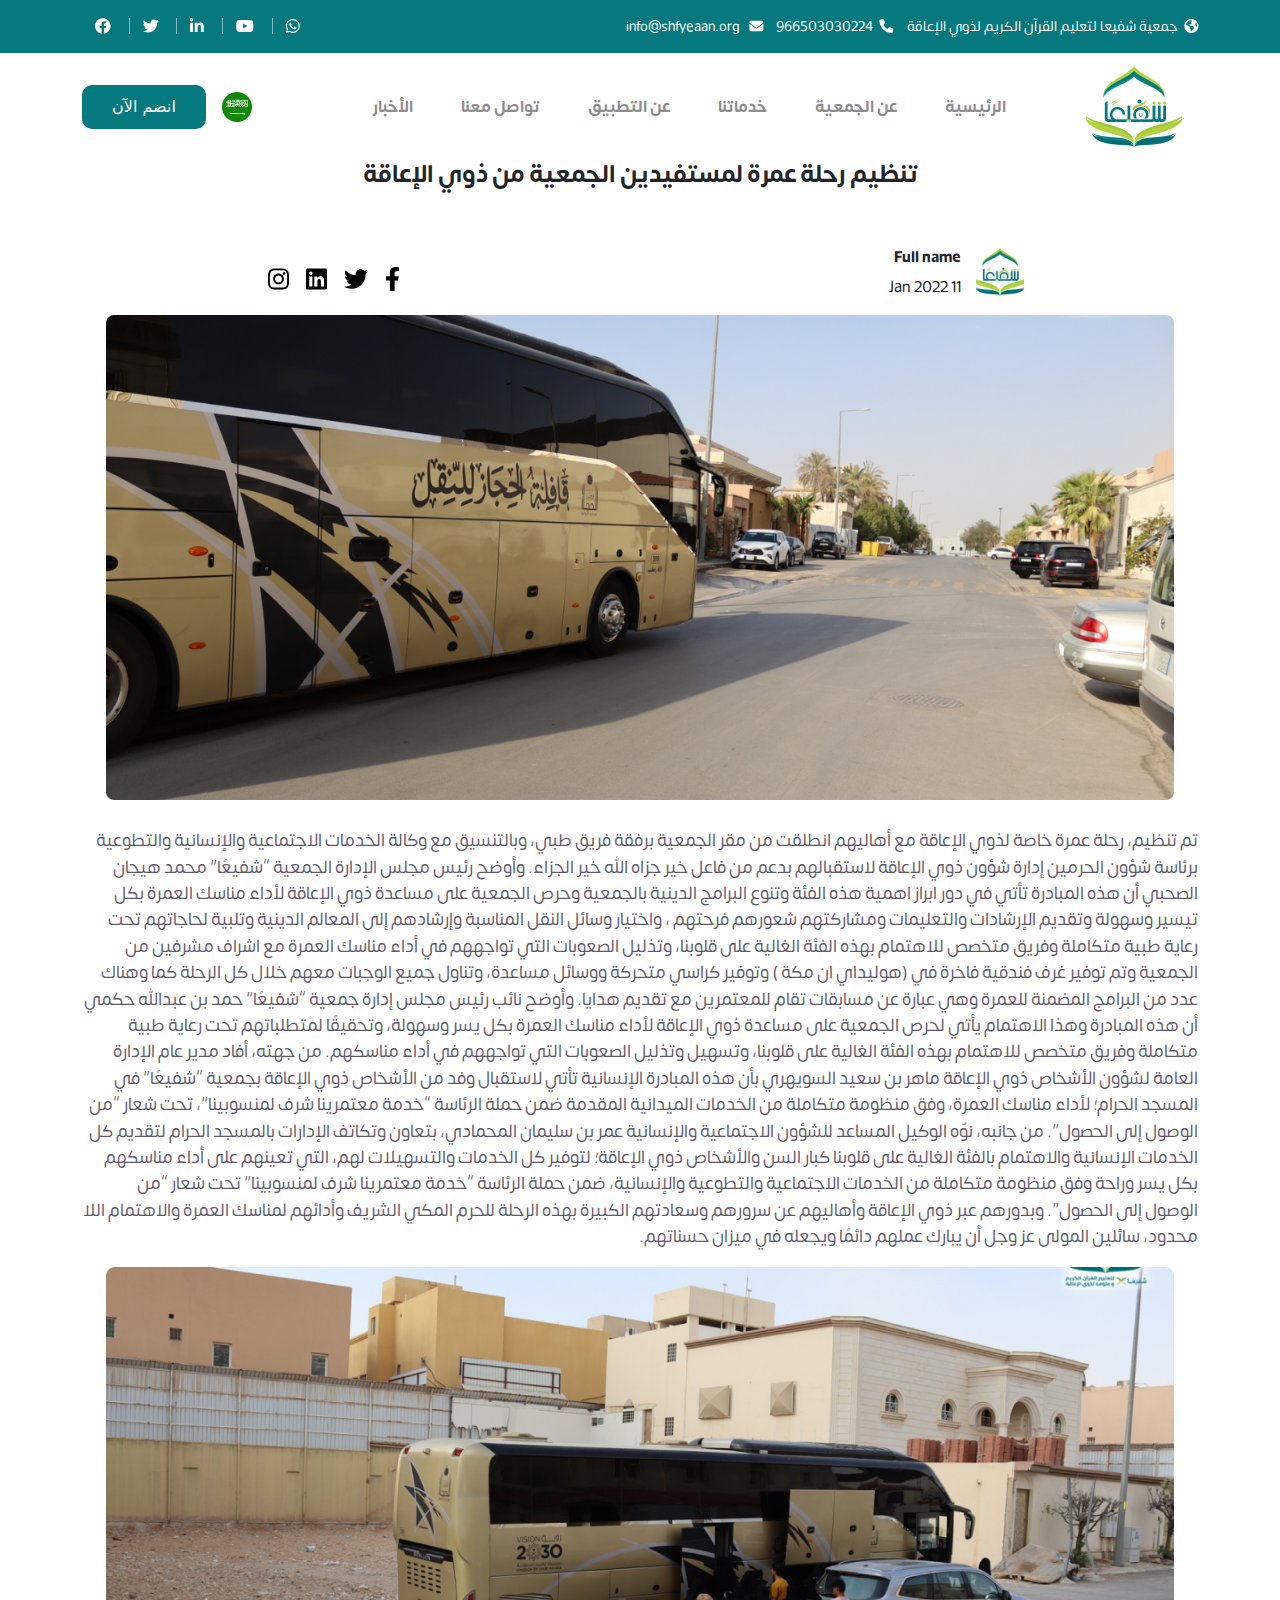
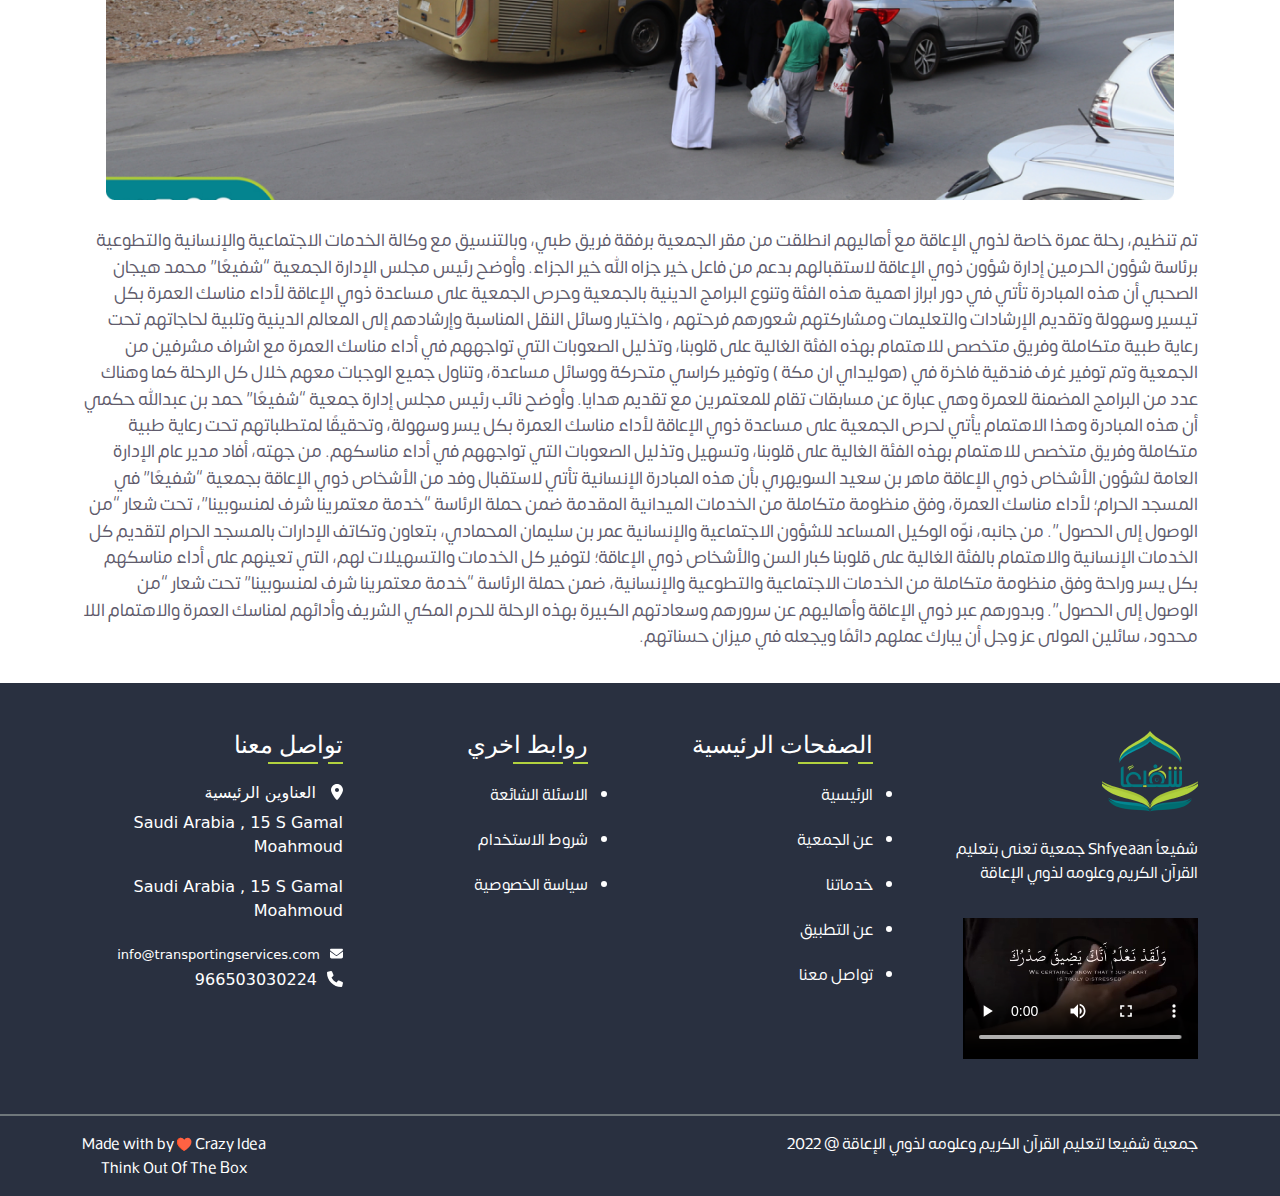
==== blog_detalis.htm @ 7d52e2fe "nasra" ====
<!DOCTYPE html>
<html lang="ar" dir="ltr">
  <head>
    <meta charset="UTF-8" />
    <meta http-equiv="X-UA-Compatible" content="IE=edge" />
    <meta name="viewport" content="width=device-width, initial-scale=1.0" />
    <title>منــــصة شفيعــــــاً</title>
    <!-- main css -->
    <link rel="stylesheet" href="css/all.min.css" />
    <link rel="stylesheet" href="css/bootstrap.min.css" />
    <link rel="stylesheet" href="css/fontawesome.min.css" />
    <link rel="stylesheet" href="css/bootstrap-select.min.css" />
    <link rel="stylesheet" href="css/swiper-demos.css" />
    <link rel="stylesheet" href="main-scss/main.min.css" />
    <link rel="stylesheet" href="css/responsive.css" />
    <link rel="stylesheet" href="css/main.css" />
    <link rel="stylesheet" href="css/nasra.css" />

    <!-- ? Favicon -->
    <link rel="icon" href="img/title.png" type="image" />
    <!-- ? Favicon -->
  </head>

  <body>
    <!---------------------- start scroll-up -------------------------------------------->
    <!-- <a id="button" class="scroll-up"><i class="fa-solid fa-arrow-up"></i></a> -->
    <!-- <i class="bi bi-chevron-up"></i> -->
    <!---------------------- finish scroll-up -------------------------------------------->

    <header>
      <div class="container">
        <div class="row">
          <div class="col-lg-12 col-md-12 col-12">
            <div class="rank">
              <div class="col-lg-9 col-md-12 col-12">
                <div class="title">
                  <p>
                    <i class="fa-solid fa-earth-americas"></i>جمعية شفيعا لتعليم
                    القرآن الكريم لذوي الإعاقة
                  </p>
                  <div class="flex">
                    <p><i class="fa-solid fa-phone"></i>966503030224</p>
                    <p>
                      <i class="fa-solid fa-envelope"></i> info@shfyeaan.org
                    </p>
                  </div>
                </div>
              </div>
              <div class="icon">
                <i class="fa-brands fa-whatsapp"></i>
                <i class="fa-brands fa-youtube"></i>
                <i class="fa-brands fa-linkedin-in"></i>
                <i class="fa-brands fa-twitter"></i>
                <i class="fa-brands fa-facebook border-0"></i>
              </div>
            </div>
          </div>
        </div>
      </div>
    </header>
    <!-- =========== ? NavBar =========== -->
    <nav class="navbar navbar-expand-lg">
      <div class="container">
        <a class="navbar-brand" href="#"><img src="img/title.png" alt="" /></a>
        <button
          class="navbar-toggler"
          type="button"
          data-bs-toggle="collapse"
          data-bs-target="#navbarSupportedContent"
          aria-controls="navbarSupportedContent"
          aria-expanded="false"
          aria-label="Toggle navigation"
        >
          <i class="fa-solid fa-bars"></i>
        </button>
        <div class="collapse navbar-collapse" id="navbarSupportedContent">
          <ul class="navbar-nav ms-auto mb-2 mb-lg-0">
            <li class="nav-item">
              <a class="nav-link" aria-current="page" href="index.html"
                >الرئيسية</a
              >
            </li>
            <li class="nav-item">
              <a class="nav-link" href="#advantge-shafia">عن الجمعية</a>
            </li>
            <li class="nav-item">
              <a class="nav-link" href="#serves">خدماتنا</a>
            </li>
            <li class="nav-item">
              <a class="nav-link" href="#screen">عن التطبيق</a>
            </li>
            <li class="nav-item">
              <a class="nav-link" href="#footer">تواصل معنا</a>
            </li>
            <li class="nav-item">
              <a class="nav-link " href="#end-arrticals">الأخبار</a>
            </li>
          </ul>
          <div class="shafia-btn">
            <img src="img/country.png" alt="" />
            <a href="#">
              <button type="button" class="btn btn-success">انضم الآن</button>
            </a>
          </div>
        </div>
      </div>
    </nav>
    <!-- =========== ? NavBar =========== -->
    <section class="parnt">
      <div class="container-fluid">
      <div class="head-blog">
        <h4>تنظيم رحلة عمرة لمستفيدين الجمعية من ذوي الإعاقة</h4>
      </div>
      
        <div class="logo-blog">
            <div class="logo-bl">
               <div class="img-lo">
                <img src="img/smal-logo.png" alt="">
               </div>
                <div class="text-small">
                    <h6>Full name</h6>
                    <p>11 Jan 2022</p>
                </div>
            </div>
            <div class="face">
                <a href="#"><i class="fa-brands fa-facebook-f"></i></a>
                <a href="#"><i class="fa-brands fa-twitter"></i></a>
                <a href="#"><i class="fa-brands fa-linkedin"></i></a>
                <a href="#"><i class="fa-brands fa-instagram"></i></a>
            </div>
        </div>
        <div class="bus">
            <div class="photo-bus">
                <img src="img/bus.png" alt="">
            </div>
         <div class="jjj">
            <div class="text-bus">
                <div class="container">
                    <p class="gggg">تم تنظيم، رحلة عمرة خاصة لذوي الإعاقة مع أهاليهم انطلقت من مقر الجمعية برفقة فريق طبي، وبالتنسيق مع وكالة الخدمات الاجتماعية والإنسانية والتطوعية برئاسة شؤون الحرمين إدارة شؤون ذوي الإعاقة لاستقبالهم بدعم من فاعل خير جزاه الله خير الجزاء.
                        وأوضح رئيس مجلس الإدارة الجمعية “شفيعًا” محمد هيجان الصحبي أن هذه المبادرة تأتي في دور ابراز اهمية هذه الفئة وتنوع البرامج الدينية بالجمعية وحرص الجمعية على مساعدة ذوي الإعاقة لأداء مناسك العمرة بكل تيسير وسهولة وتقديم الإرشادات والتعليمات ومشاركتهم شعورهم فرحتهم ، واختيار وسائل النقل المناسبة وإرشادهم إلى المعالم الدينية وتلبية لحاجاتهم تحت رعاية طبية متكاملة وفريق متخصص للاهتمام بهذه الفئة الغالية على قلوبنا، وتذليل الصعوبات التي تواجههم في أداء مناسك العمرة مع اشراف مشرفين من الجمعية وتم توفير غرف فندقية فاخرة في (هوليداي ان مكة ) وتوفير كراسي متحركة ووسائل مساعدة، وتناول جميع الوجبات معهم خلال كل الرحلة كما وهناك عدد من البرامج المضمنة للعمرة وهي عبارة عن مسابقات تقام للمعتمرين مع تقديم هدايا.
                        وأوضح نائب رئيس مجلس إدارة جمعية “شفيعًا” حمد بن عبدالله حكمي أن هذه المبادرة وهذا الاهتمام يأتي لحرص الجمعية على مساعدة ذوي الإعاقة لأداء مناسك العمرة بكل يسر وسهولة، وتحقيقًا لمتطلباتهم تحت رعاية طبية متكاملة 
                        وفريق متخصص للاهتمام بهذه الفئة الغالية على قلوبنا، وتسهيل وتذليل الصعوبات التي تواجههم في أداء مناسكهم.
                        من جهته، أفاد مدير عام الإدارة العامة لشؤون الأشخاص ذوي الإعاقة ماهر بن سعيد السويهري بأن هذه المبادرة الإنسانية تأتي لاستقبال وفد من الأشخاص ذوي الإعاقة بجمعية “شفيعًا” في المسجد الحرام؛ لأداء مناسك العمرة، وفق منظومة متكاملة من الخدمات 
                        الميدانية المقدمة ضمن حملة الرئاسة “خدمة معتمرينا شرف لمنسوبينا”، تحت شعار “من الوصول إلى الحصول”.
                        من جانبه، نوّه الوكيل المساعد للشؤون الاجتماعية والإنسانية عمر بن سليمان المحمادي، بتعاون وتكاتف الإدارات بالمسجد الحرام لتقديم كل الخدمات الإنسانية والاهتمام بالفئة الغالية على قلوبنا كبار السن والأشخاص ذوي الإعاقة؛ لتوفير كل الخدمات والتسهيلات لهم، التي تعينهم على أداء مناسكهم بكل يسر وراحة وفق منظومة متكاملة من الخدمات الاجتماعية والتطوعية والإنسانية، ضمن حملة الرئاسة “خدمة معتمرينا شرف لمنسوبينا” تحت شعار “من الوصول إلى الحصول”.
                        وبدورهم عبر ذوي الإعاقة وأهاليهم عن سرورهم وسعادتهم الكبيرة بهذه الرحلة للحرم المكي الشريف
                         وأدائهم لمناسك العمرة والاهتمام اللا محدود، سائلين المولى عز وجل أن يبارك عملهم دائمًا ويجعله في ميزان حسناتهم.</p>
                </div>
            </div>
         </div>
        </div>
        <div class="bus">
            <div class="photo-bus">
                <img src="img/bus -1.png" alt="">
            </div>
        
            <div class="text-bus">
                <div class="container">
                    <p class="gggg">تم تنظيم، رحلة عمرة خاصة لذوي الإعاقة مع أهاليهم انطلقت من مقر الجمعية برفقة فريق طبي، وبالتنسيق مع وكالة الخدمات الاجتماعية والإنسانية والتطوعية برئاسة شؤون الحرمين إدارة شؤون ذوي الإعاقة لاستقبالهم بدعم من فاعل خير جزاه الله خير الجزاء.
                        وأوضح رئيس مجلس الإدارة الجمعية “شفيعًا” محمد هيجان الصحبي أن هذه المبادرة تأتي في دور ابراز اهمية هذه الفئة وتنوع البرامج الدينية بالجمعية وحرص الجمعية على مساعدة ذوي الإعاقة لأداء مناسك العمرة بكل تيسير وسهولة وتقديم الإرشادات والتعليمات ومشاركتهم شعورهم فرحتهم ، واختيار وسائل النقل المناسبة وإرشادهم إلى المعالم الدينية وتلبية لحاجاتهم تحت رعاية طبية متكاملة وفريق متخصص للاهتمام بهذه الفئة الغالية على قلوبنا، وتذليل الصعوبات التي تواجههم في أداء مناسك العمرة مع اشراف مشرفين من الجمعية وتم توفير غرف فندقية فاخرة في (هوليداي ان مكة ) وتوفير كراسي متحركة ووسائل مساعدة، وتناول جميع الوجبات معهم خلال كل الرحلة كما وهناك عدد من البرامج المضمنة للعمرة وهي عبارة عن مسابقات تقام للمعتمرين مع تقديم هدايا.
                        وأوضح نائب رئيس مجلس إدارة جمعية “شفيعًا” حمد بن عبدالله حكمي أن هذه المبادرة وهذا الاهتمام يأتي لحرص الجمعية على مساعدة ذوي الإعاقة لأداء مناسك العمرة بكل يسر وسهولة، وتحقيقًا لمتطلباتهم تحت رعاية طبية متكاملة 
                        وفريق متخصص للاهتمام بهذه الفئة الغالية على قلوبنا، وتسهيل وتذليل الصعوبات التي تواجههم في أداء مناسكهم.
                        من جهته، أفاد مدير عام الإدارة العامة لشؤون الأشخاص ذوي الإعاقة ماهر بن سعيد السويهري بأن هذه المبادرة الإنسانية تأتي لاستقبال وفد من الأشخاص ذوي الإعاقة بجمعية “شفيعًا” في المسجد الحرام؛ لأداء مناسك العمرة، وفق منظومة متكاملة من الخدمات 
                        الميدانية المقدمة ضمن حملة الرئاسة “خدمة معتمرينا شرف لمنسوبينا”، تحت شعار “من الوصول إلى الحصول”.
                        من جانبه، نوّه الوكيل المساعد للشؤون الاجتماعية والإنسانية عمر بن سليمان المحمادي، بتعاون وتكاتف الإدارات بالمسجد الحرام لتقديم كل الخدمات الإنسانية والاهتمام بالفئة الغالية على قلوبنا كبار السن والأشخاص ذوي الإعاقة؛ لتوفير كل الخدمات والتسهيلات لهم، التي تعينهم على أداء مناسكهم بكل يسر وراحة وفق منظومة متكاملة من الخدمات الاجتماعية والتطوعية والإنسانية، ضمن حملة الرئاسة “خدمة معتمرينا شرف لمنسوبينا” تحت شعار “من الوصول إلى الحصول”.
                        وبدورهم عبر ذوي الإعاقة وأهاليهم عن سرورهم وسعادتهم الكبيرة بهذه الرحلة للحرم المكي الشريف
                         وأدائهم لمناسك العمرة والاهتمام اللا محدود، سائلين المولى عز وجل أن يبارك عملهم دائمًا ويجعله في ميزان حسناتهم.</p>
                </div>
            </div>
         
        </div>
     
       
      </div>
    </section>

    <!--start footer -->
    <div class="footer" id="footer">
      <div class="bord2">
        <div class="container">
          <div class="row">
            <div class="col-lg-3 col-md-6 col-12">
              <div class="foot1">
                <img class="low" src="img/title.png" alt="" />

                <p>
                  شفيعاً Shfyeaan جمعية تعنى بتعليم القرآن الكريم وعلومه لذوي
                  الإعاقة
                </p>
                <video controls width="90%" height="150px">
                  <source src="img/viodio.mp4" type="video/mp4" />
                </video>
                <!-- <img class="img-footer" src="img/footer.png" alt="" /> -->
              </div>
            </div>
            <div class="col-lg-3 col-md-6 col-12">
              <div class="list">
                <ul>
                  <h4>الصفحات الرئيسية</h4>
                  <a href="index.html"> <li>الرئيسية</li> </a>
                  <a href="#advantge-shafia"> <li>عن الجمعية</li></a>
                  <a href="#serves"><li>خدماتنا</li></a>
                  <a href="#phone"> <li>عن التطبيق</li></a>
                  <a href=""> <li>تواصل معنا</li></a>
                </ul>
              </div>
            </div>
            <div class="col-lg-3 col-md-6 col-12">
              <div class="list">
                <ul>
                  <h4>روابط اخري</h4>
                  <a href=""><li>الاسئلة الشائعة</li></a>
                  <a href=""> <li>شروط الاستخدام</li></a>
                  <a href=""> <li>سياسة الخصوصية</li></a>
                </ul>
              </div>
            </div>
            <div class="col-lg-3 col-md-6 col-12">
              <div class="list list2">
                <h4>تواصل معنا</h4>
                <div class="icon" style="margin: 1.5rem 0">
                  <h6>
                    <i class="fa-solid fa-location-dot"></i> العناوين الرئيسية
                  </h6>
                  <p>Saudi Arabia , 15 S Gamal Moahmoud</p>
                  <p>Saudi Arabia , 15 S Gamal Moahmoud</p>
                </div>
                <div class="icon">
                  <h6 class="h6">
                    <i class="fa-solid fa-envelope"></i
                    >info@transportingservices.com
                  </h6>
                </div>
                <div class="icon">
                  <h6><i class="fa-solid fa-phone"></i>966503030224</h6>
                </div>
              </div>
            </div>
          </div>
        </div>
      </div>
      <div class="container">
        <div class="end">
          <p>
            Made with by <img src="img/hurt.svg" alt="" />
            <a href="https://crazyideaco.com/">Crazy Idea</a> <br />Think Out Of
            The Box
          </p>
          <p>جمعية شفيعا لتعليم القرآن الكريم وعلومه لذوي الإعاقة @ 2022</p>
        </div>
      </div>
    </div>
    <!--end footer -->

    <!--  -->
    <script src="js/jquery-3.7.1.min.js"></script>
    <script src="js/all.min.js"></script>
    <script src="js/bootstrap.min.js"></script>
    <script src="js/swiper-demos.js"></script>
    <script src="js/bootstrap-select.min.js"></script>
    <script src="js/main.js"></script>
    <!-- دى المكنبه بتاعه الرسم البيانى -->
    <script src="js/chart.min.js"></script>
    <!-- main js -->

    <!-- start slider1 -->
    <script>
      var swiper = new Swiper(".mySwiper1", {
        slidesPerView: 4,
        spaceBetween: 30,
        loop: true,

        pagination: {
          el: ".swiper-pagination",
          clickable: true,
        },
        navigation: {
          nextEl: ".swiper-button-next",
          prevEl: ".swiper-button-prev",
        },
        navigation: {
          nextEl: ".swiper-button-next",
          prevEl: ".swiper-button-prev",
        },

        autoplay: {
          delay: 2000,
          disableoninteraction: false,
        },

        breakpoints: {
          300: {
            slidesPerView: 2,
            spaceBetween: 80,
          },
          350: {
            slidesPerView: 2,
            spaceBetween: 10,
          },
          768: {
            slidesPerView: 4,
            spaceBetween: 20,
          },
          1024: {
            slidesPerView: 4,
            spaceBetween: 40,
          },
          1440: {
            slidesPerView: 5,
            spaceBetween: 40,
          },
        },
      });
    </script>
    <!-- end slider1 -->

    <!-- start slider1 -->
    <script>
      var swiper = new Swiper(".mySwiper2", {
        slidesPerView: 4,
        spaceBetween: 30,
        loop: true, // mySwiper2 دى علشان تقلب الصور فى
        pagination: {
          el: ".swiper-pagination",
          clickable: true,
        },
        navigation: {
          nextEl: ".swiper-button-next",
          prevEl: ".swiper-button-prev",
        },

        autoplay: {
          delay: 2000,
          disableoninteraction: false,
        }, // mySwiper2 دى علشان تقلب الصور فى

        breakpoints: {
          300: {
            slidesPerView: 2,
            spaceBetween: 80,
          },
          350: {
            slidesPerView: 3,
            spaceBetween: 10,
          },
          768: {
            slidesPerView: 3,
            spaceBetween: 20,
          },
          868: {
            slidesPerView: 4,
            spaceBetween: 20,
          },
          1024: {
            slidesPerView: 4,
            spaceBetween: 40,
          },
          1224: {
            slidesPerView: 4,
            spaceBetween: 40,
          },
          1440: {
            slidesPerView: 5,
            spaceBetween: 40,
          },
        },
      });
    </script>
    <script>
      var swiper = new Swiper(".mySwiper3", {
        navigation: {
          nextEl: ".swiper-button-next",
          prevEl: ".swiper-button-prev",
        },
      });
      var swiper = new Swiper(".mySwiper3", {
        slidesPerView: 4,
        spaceBetween: 30,
        pagination: {
          el: ".swiper-pagination",
          clickable: true,
        },
        navigation: {
          nextEl: ".swiper-button-next",
          prevEl: ".swiper-button-prev",
        },

        breakpoints: {
          300: {
            slidesPerView: 1,
            spaceBetween: 80,
          },
          350: {
            slidesPerView: 1,
            spaceBetween: 10,
          },
          768: {
            slidesPerView: 1,
            spaceBetween: 20,
          },
          868: {
            slidesPerView: 1,
            spaceBetween: 20,
          },
          1024: {
            slidesPerView: 1,
            spaceBetween: 40,
          },
          1224: {
            slidesPerView: 2,
            spaceBetween: 40,
          },
          1440: {
            slidesPerView: 1,
            spaceBetween: 40,
          },
        },
      });
    </script>
    <!-- counter -->
    <script src="js/counterup.min.js"></script>
    <script src="js/waypoints.min.js"></script>
    <script>
      $(".counter").counterUp({
        delay: 20,
        time: 3000,
      });
    </script>
    <!-- counter -->

    <!-- end slider1 -->
  </body>
</html>
---- css/responsive.css ----
/* ---------------------------------------------------------media query------------------------------------------- */
/* Extra large devices (large laptops and desktops, 1200px and up) */
@media only screen and (max-width: 1440px) {
}
/* Medium devices (landscape tablets, 768px and up) */
@media only screen and (max-width: 1024.98px) {
}

@media only screen and (max-width: 991.98px) {
  .card_lists .card_list {
    margin-bottom: 4%;
  }
  #myChart2 {
    margin: 3% 0;
  }
  .dropdown_filter .dropdown-toggle::after {
  }
  .more_cards .card .info {
    padding-bottom: 0;
  }
  .sidebar {
    width: 100%;
    margin-inline-start: 0%;
    position: fixed;
    top: 0;
    z-index: 9999;
    height: fit-content;
    background-color: rgba(0, 0, 0, 0.7);
    padding: 0;
    display: flex;
  }
  .sidebar .logout_sidebar {
    display: block;
  }
  .sidebar .nav-pills {
    width: 30%;
    background-color: #fff;
    padding: 2rem 1rem;
  }
  .sidebar .nav-pills .nav-item .nav-link.active span,
  .sidebar .nav-pills .nav-item .nav-link span {
    color: #9da6ba;
    display: block;
  }
  .sidebar .nav-pills .nav-link {
    display: flex;
    align-items: center;
    text-align: start;
  }
  .sidebar .nav-pills .nav-link img {
    margin: 0 !important;
  }
  .sidebar .nav-pills .nav-link span {
    display: block;
    margin: 0 !important;
    margin-inline-start: 1rem !important;
  }
  .sidebar .side_mobile {
    width: 60%;
    height: 100%;
    min-height: 100vh;
  }
  .sidebar.open,
  .sidebar.opened {
    width: 0;
  }
  .sidebar ~ .index_cards,
  .sidebar.open ~ .index_cards,
  .sidebar.opened ~ .index_cards {
    width: 100%;
    margin-inline-start: 0%;
    transition: 1s ease-in-out;
  }
  .navbar-toggler {
    /* border: 1px solid #fff; */
  }
  .navbar-toggler .navbar-toggler-icon {
    /* filter: brightness(0) invert(1); */
  }
  .card_topic_second .button .btn {
    padding: 1%;
  }
  .dropdown_filter .dropdown-toggle {
    margin-bottom: 2%;
  }
  .detials_clerck .date_shape {
    width: unset;
    height: unset;
    margin-bottom: 10%;
  }
  .card_income .card_income_list {
    padding: 1.25rem;
    margin-bottom: 2%;
  }
}
/* Extra small devices (phones, 767px and down) */
@media only screen and (max-width: 768.98px) {
  .card_topic_second .button .btn {
    padding: 1%;
  }
}

/* Extra small devices (phones, 767px and down) */
@media only screen and (max-width: 425px) {
  .table-responsive {
    overflow-x: scroll;
    width: 135%;
  }
  .table-responsive thead tr td {
    font-size: 0.8rem;
  }
  .form_topic {
    padding-inline-end: 0;
  }
  .form_topic .btn.first {
    width: 100%;
  }
  .modal_assistant .content .button {
    flex-direction: column;
  }
  .modal_assistant .content .button .first,
  .modal_assistant .content .button .second {
    width: 100%;
    margin-bottom: 2%;
  }
  .main_topic .btn.first {
    width: 40%;
  }
  .button .edit,
  .button .delete,
  .button .show {
    font-size: 0.6rem;
  }
  .table_topic tbody tr td .btn {
    padding: 0.175rem 0.3rem;
  }
  .table_scroll {
    overflow: scroll;
  }
  .nav_topic {
    border: unset;
  }
  .cards_consultant .card_consulatant {
    width: 100%;
  }
  .cards_consultant .card_consulatant .header_consultant .info .button .btn {
    padding: 0.5rem;
  }
  .remove-icon,
  .remove-sysyem-btn,
  .add-phone-btn,
  .add-image-btn,
  .add-sysyem-btn {
    margin-top: 30px;
    width: unset;
    height: unset;
  }
  .sidebar .nav-pills {
    width: 57%;
  }
  .course_main_topic {
    flex-direction: column;
    justify-content: start;
    align-items: start;
  }
  .course_main_topic .button {
    justify-content: flex-start;
    width: 100%;
  }
  .course_main_topic .button .btn {
    width: 40%;
  }
  .dropdown_filter .dropdown-toggle {
    margin-bottom: 4%;
  }
  .nav_topic .nav-item {
    width: 100%;
  }
  .main_topic h4 span {
    display: block;
    margin-top: 4%;
    width: 70%;
  }
  .detials_clerck .content .img {
    width: 54px;
  }
}
---- css/main.css ----
* {
  -webkit-box-sizing: border-box;
  -moz-box-sizing: border-box;
  box-sizing: border-box;
}

:root {
  --color-white: #fff;
  --color-primary: #051b67;
  --color-secound: #4a93c4;
  --color-text: #2e2c34;
  --color-pargraph: #707070;
}

body {
  margin: 0;
  padding: 0;
  overflow-x: hidden;
  list-style: none;
  direction: rtl;
  height: 100vh;
  scroll-behavior: smooth;
  position: relative;
  background-color: var(--body-color);
}

html {
  scroll-behavior: smooth;
}

@font-face {
  font-family: "light";
  src: url("../fonts/alfont_com_Somar-Light.otf");
}

@font-face {
  font-family: "regular";
  src: url("../fonts/alfont_com_Somar-Regular.otf");
}

@font-face {
  font-family: "medium";
  src: url("../fonts/alfont_com_Somar-Medium.otf");
}

@font-face {
  font-family: "bold";
  src: url("../fonts/alfont_com_Somar-Bold.otf");
}
@font-face {
  font-family: "semibold";
  src: url("../fonts/alfont_com_Somar-semiBold.otf");
}
/* header */
header {
  background-color: rgba(6, 121, 126, 1);
}
header .rank .title {
  display: flex;
}
header .rank .title p {
  color: white;
  font-family: "regular";
  margin-top: 1rem;
  font-size: 14px;
  padding-left: 0.8rem;
}
header .rank svg {
  padding-left: 0.4rem;
  color: white;
}
header .rank {
  display: flex;
  justify-content: space-between;
  align-items: center;
  flex-wrap: wrap;
}
header .rank .icon svg {
  border-left: 1px solid rgba(255, 255, 255, 0.5);
  padding: 0 0.8rem;
  font-size: 16px;
}
/* header .rank .flex {
} */

@media (max-width: 992px) {
  header .rank .title {
    justify-content: space-evenly;
    flex-wrap: wrap;
  }
  header .rank {
    display: flex;
    justify-content: end;
  }
}
@media (max-width: 600px) {
  .photo-bus img {
    width: 100%;
}
  .under-text {
    width: 100% !important;
  }
  header .rank .title {
    flex-direction: column;
  }
  header .rank .flex {
    display: flex;
    justify-content: space-between;
  }
  header .rank .title p {
    text-align: center;
  }
  header .rank {
    justify-content: center;
  }
}

/* pages */
.pages {
  margin-top: 2rem;
}
.pages .img {
  width: 95px;
  height: 80px;
}
.pages .img img {
  width: 100%;
  height: 100%;
}

/* nav */

.navbar .nav-link {
  border: none;
  color: rgba(141, 141, 141, 1);
  position: relative;
  font-family: "bold";
}
.content {
  background-color: white;
  padding: 1rem;
  border-radius: 10px;
  margin-bottom: 1rem;
}
.navbar .nav-link .active {
  border-bottom: none;
}
.navbar .nav-link:hover,
.navbar .nav-link.active {
  color: rgba(6, 121, 126, 1);
  background-color: transparent;
}
.parent-project .img {
  width: 35px;
  height: 50px;
}

.navbar .nav-link.active::after {
  content: "";
  position: absolute;
  bottom: 0;
  width: 55px;
  right: 15%;
  display: block;
  margin: 0 auto;
  color: rgba(39, 145, 181, 1);
  border-bottom: 2px solid rgba(6, 121, 126, 1);
  transition: 0.3s;
}
.navbar .nav-link:hover:after {
  content: "";
  position: absolute;
  bottom: 0;
  width: 50px;
  right: 15%;
  display: block;
  margin: 0 auto;
  color: rgba(6, 121, 126, 1);
  border-bottom: 2px solid rgba(6, 121, 126, 1);
  transition: 0.3s;
}

.navbar .navbar-toggler {
  color: rgba(6, 121, 126, 1);
  font-size: 30px;
  border-color: rgba(6, 121, 126, 1);
  /* transition: all 6s ease-out; */
}
.navbar-toggler:focus {
  box-shadow: none;
}
.navbar .nav-tabs {
  border: none;
  margin-bottom: 2rem;
}
.navbar .navbar-collapse .navbar-nav {
  width: 75%;
  justify-content: space-evenly;
}
.shafia-btn {
  display: flex;
  align-items: center;
  justify-content: end;
}
.navbar .nav-link:focus,
.navbar .nav-link:hover {
  color: rgba(6, 121, 126, 1);
}
@media (max-width: 1000px) {
  .navbar .nav-link.active::after {
    border-bottom: none;
  }
  .navbar .nav-link:hover:after {
    border-bottom: none;
  }
}

.shafia-btn .btn-success {
  background-color: rgba(6, 121, 126, 1);
  color: white;
  border: none;
  padding: 10px 30px;
  border-radius: 10px;
  box-shadow: none;
  margin-right: 1rem;
}

.join-btn {
  display: flex;
  justify-content: flex-end;
  align-items: center;
}
.join-btn .btn-success {
  padding: 10px 30px;
  margin-right: 1rem;
  border-radius: 10px;
}

.join {
  background-image: url(../img/hero.png);
  background-size: cover;
  background-blend-mode: multiply;
  background-position: center center;
  background-repeat: no-repeat;
  height: 85vh;
}

.hero {
  transform: translate(0, 220px);
  width: 50%;
}
.join .hero h3 {
  font-family: "bold";
  margin-bottom: 1rem;
}
.join .hero p {
  font-family: "regular";
  color: rgba(41, 48, 64, 1);
}

.join .hero .btn-light {
  background-color: rgba(178, 210, 63, 1);
  color: white;
  font-family: "regular";
  border: none;
  box-shadow: none;
  padding: 10px 50px;
  border-radius: 10px;
  transition: all 0.7s ease-out;
}
.join .hero .btn-light:hover {
  background-color: rgba(6, 121, 126, 1);
  /* transform: translatex(-10px); */
  transition: 0.5s;
}
@media (max-width: 992px) {
  .hero {
    width: 100%;
  }
}

@media (max-width: 600px) {
  .hero {
    transform: translate(0, 140px);
  }
  .join {
    background-size: unset;
    background-position: unset;
    height: 70vh;
  }
  .join .hero h3 {
    font-size: 22px;
  }
}

/* advantge-shafia */

.advantge-shafia {
  /* background-color:rgba(217, 217, 217, 1); */
  background-image: url(../img/Mask\ group.png);
  margin-top: 4rem;
  margin-bottom: 3rem;
}
.vidio {
  margin-bottom: 2rem;
}
.advantge-shafia .vidio img {
  width: 100%;
}
.advantge-shafia .vidio h3 {
  font-family: "bold";
  margin-bottom: 1.2rem;
}
.advantge-shafia .vidio p {
  font-family: "regular";
  color: rgba(111, 119, 123, 1);
  margin-bottom: 3rem;
}

.advantge-shafia .back-vidio {
  position: relative;
}
.advantge-shafia .back-vidio .after {
  background-color: rgba(35, 189, 238, 1);
  width: 100px;
  height: 100px;
  position: absolute;
  content: "";
  top: -15px;
  left: -10px;
  z-index: -1;
  border-radius: 15px;
}
.advantge-shafia .back-vidio .back {
  background-color: rgba(51, 239, 160, 1);
  width: 100px;
  height: 100px;
  position: absolute;
  content: "";
  bottom: -10px;
  z-index: -1;
  right: -10px;
  border-radius: 15px;
}
.advantge-shafia .back-vidio .vidioo {
  position: absolute;
  content: "";
  width: 45px;
  left: 45%;
  bottom: 40%;
}
.advantge-shafia .card1 {
  background-color: rgba(0, 0, 0, 3%);
  border-radius: 10px;
  transition: 0.7s;
  padding-top: 1rem;
  transition: all 0.7s ease-out;
}
.advantge-shafia .card1 .dimond {
  margin: 1rem 0.5rem 0.5rem;
  padding: 0.7rem;
  background-color: rgba(6, 121, 126, 1);
  border-radius: 50%;
  color: white;
  font-size: 20px;
  transition: 0.7s;
}
.advantge-shafia .card1 h5 {
  padding: 25px 10px 0;
  font-family: "regular";
  color: black;
}
.advantge-shafia .card1 p {
  padding: 10px;
  font-size: 14px;
  line-height: 1.7;
  font-family: "regular";
  color: rgba(111, 119, 123, 1);
}
.advantge-shafia .card1:hover {
  background-color: rgba(6, 121, 126, 1);
  transform: translate(-17px, 0px);
}
.advantge-shafia .card1:hover .dimond {
  background-color: rgb(255 255 255 / 53%);
}
.advantge-shafia .card1:hover h5,
.advantge-shafia .card1:hover p {
  color: white;
}

.advantge-shafia .card2 {
  background-color: rgba(0, 0, 0, 3%);
  border-radius: 10px;
  transition: 0.7s;
  padding-top: 1rem;
  transition: all 0.7s ease-out;
}
.advantge-shafia .card2 .flag {
  margin: 1rem 0.5rem 0.5rem;
  padding: 0.7rem;
  background-color: rgba(178, 210, 63, 1);
  border-radius: 50%;
  color: white;
  font-size: 20px;
  transition: 0.7s;
}
.advantge-shafia .card2 h5 {
  padding: 25px 10px 0;
  font-family: "regular";
  color: black;
}
.advantge-shafia .card2 p {
  padding: 10px;
  font-size: 14px;
  line-height: 1.7;
  font-family: "regular";
  color: rgba(111, 119, 123, 1);
}
.advantge-shafia .card2:hover {
  background-color: rgba(178, 210, 63, 1);
  transform: translate(-17px, 0px);
}
.advantge-shafia .card2:hover .flag {
  background-color: rgb(255 255 255 / 53%);
}
.advantge-shafia .card2:hover h5,
.advantge-shafia .card2:hover p {
  color: white;
}

.advantge-shafia .card3 {
  background-color: rgba(0, 0, 0, 3%);
  border-radius: 10px;
  transition: 0.7s;
  padding-top: 1rem;
  transition: all 0.7s ease-out;
}
.advantge-shafia .card3 .tragt {
  margin: 1rem 0.5rem 0.5rem;
  padding: 0.7rem;
  background-color: rgba(255, 164, 37, 1);
  border-radius: 50%;
  color: white;
  font-size: 20px;
  transition: 0.7s;
}
.advantge-shafia .card3 h5 {
  padding: 25px 10px 0;
  font-family: "regular";
  color: black;
}
.advantge-shafia .card3 p {
  padding: 10px;
  font-size: 14px;
  line-height: 1.7;
  font-family: "regular";
  color: rgba(111, 119, 123, 1);
}
.advantge-shafia .card3:hover {
  background-color: rgba(255, 164, 37, 1);
  transform: translate(-17px, 0px);
}
.advantge-shafia .card3:hover .tragt {
  background-color: rgb(255 255 255 / 53%);
}
.advantge-shafia .card3:hover h5,
.advantge-shafia .card3:hover p {
  color: white;
}

.advantge-shafia .card4 {
  background-color: rgba(0, 0, 0, 3%);
  border-radius: 10px;
  transition: 0.7s;
  padding-top: 1rem;
  transition: all 0.7s ease-out;
}
.advantge-shafia .card4 .rocket {
  margin: 1rem 0.5rem 0.5rem;
  padding: 0.7rem;
  background-color: rgba(136, 127, 166, 1);
  border-radius: 50%;
  color: white;
  font-size: 20px;
  transition: 0.7s;
}
.advantge-shafia .card4 h5 {
  padding: 25px 10px 0;
  font-family: "regular";
  color: black;
}
.advantge-shafia .card4 p {
  padding: 10px;
  font-size: 14px;
  line-height: 1.7;
  font-family: "regular";
  color: rgba(111, 119, 123, 1);
}
.advantge-shafia .card4:hover {
  background-color: rgba(136, 127, 166, 1);
  transform: translate(-17px, 0px);
}
.advantge-shafia .card4:hover .rocket {
  background-color: rgb(255 255 255 / 53%);
}
.advantge-shafia .card4:hover h5,
.advantge-shafia .card4:hover p {
  color: white;
}
@media (max-width: 600px) {
  .advantge-shafia .card1:hover {
    transform: translate(-10px, 0px);
  }

  .advantge-shafia .card2:hover {
    transform: translate(-10px, 0px);
  }

  .advantge-shafia .card3:hover {
    transform: translate(-10px, 0px);
  }

  .advantge-shafia .card4:hover {
    transform: translate(-10px, 0px);
  }
  .advantge-shafia .vidio h3 {
    font-size: 20px;
  }
  .advantge-shafia .vidio p {
    font-size: 15px;
  }
}

.counter_sec {
  background-image: url(../img/countrer.png);
  background-size: cover;
  background-position: center center;
  background-repeat: no-repeat;
  position: relative;
}
.counter_sec .marg {
  padding: 5rem 0;
}
@media (max-width: 1000px) {
  .counter_sec .marg {
    padding: 3rem 0;
  }
}
@media (max-width: 600px) {
  .counter_sec .marg {
    padding: 1rem 0;
  }
  .counter_sec .count1 h5 {
    font-size: 16px;
  }
  .counter_sec .count1 h4 {
    font-size: 17px;
  }
}
.counter_sec .star {
  position: absolute;
  content: "";
  bottom: 60px;
  right: 185px;
}
.counter_sec .star2 {
  position: absolute;
  content: "";
  top: 45px;
  left: 230px;
}
.flex {
  display: flex;
  justify-content: center;
}
.item1 {
  font-family: "regular";
  text-align: center;
  display: flex;
  justify-content: space-around;
  align-items: center;
  color: white;
  margin: 0.5rem 0;
}
@media (max-width: 600px) {
  .counter_sec .items {
    display: block;
  }
  .item1 {
    display: flex;
    justify-content: space-around;
    flex-wrap: wrap;
    margin: 1rem 0;
  }
}

.mySwiper1 {
  width: 100%;
  height: 15%;
}

.mySwiper1 .swiper-slide {
  text-align: center;
  font-size: 18px;
  /* background: #fff; */
  display: flex;
  justify-content: center;
  align-items: center;
}

.mySwiper1 .swiper-slide img {
  display: block;
  width: 150px;
  height: 50px;
  /* object-fit: cover; */
}
/* @media (min-width: 1200px) and (max-width: 2600px) {

 .mySwiper1 {
      width: 100%;
      height: 100%;
      margin: 10rem 0 0;
    } 
} */

/* serves */

.serves {
  background-image: url(../img/point5.png);
  background-size: cover;
  background-position: center center;
  background-repeat: no-repeat;
  position: relative;
  /* height: 40vh;  */
}
.serves .title {
  font-family: "bold";
  display: flex;
  justify-content: center;
  align-items: center;
  flex-direction: column;
  margin-top: 2rem;
}
.serves .title h4 {
  color: rgba(6, 121, 126, 1);
  position: relative;
}
.serves .title h4::after {
  position: absolute;
  content: "";
  border-bottom: 3px solid rgba(6, 121, 126, 1);
  width: 57px;
  right: 6px;
  bottom: 0;
}
.serves .title h5 {
  text-align: center;
  margin: 1rem 0 2rem;
}

@media (max-width: 600px) {
  .serves .title h5 {
    font-size: 17px;
  }
  .cards h4 {
    font-size: 20px;
  }
  .cards p {
    font-size: 14px;
  }
}

.cards {
  background-color: white;
  border: 10px solid rgba(249, 250, 251, 1);
  text-align: center;
  margin: 1rem 0;
}
.cards img {
  margin: 1rem 0;
}
.cards h4 {
  font-family: "bold";
  margin-bottom: 1rem;
}
.cards p {
  color: rgba(111, 119, 123, 1);
  font-family: "regular";
}
/* end serves */

/* start phone */

.phone {
  margin: 2rem 0;
}
.phone .img {
  width: 90%;
  margin-bottom: 1.5rem;
}
.phone .app {
  width: 30%;
  margin-bottom: 1rem;
}
.phone .applications h3 {
  font-family: "bold";
  padding: 2rem 0;
}
.phone .applications .tab-pane h4 {
  font-family: "bold";
}
.phone .applications .tab-pane p {
  font-family: "regular";
  color: rgba(111, 119, 123, 1);
}
.nav-pills .nav-link {
  margin-bottom: 3rem;
  padding: 0px;
  width: 60px;
  border: 2px solid rgba(6, 121, 126, 1);
  border-radius: 50%;
  height: 60px;
  display: flex;
  align-items: center;
  justify-content: center;
}
.nav-pills .nav-link.active,
.nav-pills .show > .nav-link {
  color: #fff;
  background-color: rgba(6, 121, 126, 1);
  filter: drop-shadow(0px 0px 20px rgba(6, 121, 126, 1)) invert(0%);
}
.nav-img {
  vertical-align: unset;
  width: 35px;
  height: 40px;
}
.phone .applications .nav-link.active img {
  filter: brightness(0) invert(1);
}
.phone .applications .nav {
  position: relative;
}
/* .phone .applications .std::before {
  position: absolute;
  content: "";
  border-left: 2px solid rgba(6, 121, 126, 1);
  height: 48px;
  top: 60px;
  left: 28px;
} */
.phone .applications .par::after {
  position: absolute;
  content: "";
  border-left: 2px solid rgba(6, 121, 126, 1);
  height: 48px;
  left: 28px;
  top: 60px;
}

.phone .applications .nav-link:last-child::before {
  content: unset;
  border-left: unset;
}

.phone .applications .leave {
  position: relative;
  margin: 5rem 0;
}
.phone .applications .leave .wave {
  position: absolute;
  width: 40%;
  top: -77px;
}
.phone .applications .leave .wave2 {
  position: absolute;
  width: 40%;
  bottom: -25px;
  left: 0;
}

@media (max-width: 992px) {
  .phone .img {
    width: 75%;
  }
  .phone .app {
    width: 30%;
  }
  .phone .applications h3 {
    font-size: 18px;
  }
  .phone .applications .tab-pane h4 {
    font-size: 18px;
  }
  .phone .applications .tab-pane p {
    font-size: 15px;
  }
}

/* end phone */

/* start swiper2 */
.swiper2 {
  background-color: rgba(247, 247, 247, 1);
}
.swiper2 h4 {
  text-align: center;
  font-family: "bold";
  padding: 3rem 0;
}
.mySwiper2 {
  width: 100%;
  height: auto;
}

.mySwiper2 .swiper-slide {
  text-align: center;
  font-size: 18px;
  display: flex;
  justify-content: center;
  align-items: center;
}

.mySwiper2 .swiper-slide img {
  display: block;
  width: 240px;
  height: 500px;
  /* object-fit: cover; */
}

@media (max-width: 992px) {
  .mySwiper2 .swiper-slide img {
    width: 200px;
    height: 400px;
  }
}
@media (max-width: 650px) {
  .mySwiper2 .swiper-slide img {
    width: 180px;
    height: 340px;
  }
}
@media (max-width: 600px) {
  .mySwiper2 .swiper-slide img {
    width: 130px;
    height: 250px;
  }
  .swiper2 h4 {
    font-size: 19px;
  }
}
/* competitions */
.competitions{
   background-image: url(../img/race.png);
   background-size: cover;
  width: 100%;
  height: 100vh;
  background-repeat: no-repeat;
}
.competitions .head {
  display: flex;
  align-items: center;
  justify-content: center;
  flex-direction: column;
  text-align: center;
  margin: 5rem 0;
}
.competitions .head h4 {
  font-family: "bold";
  font-size: 25px;
}
.competitions .head p {
  font-family: "regular";
  font-size: 15px;
  color: rgba(141, 141, 141, 1);
}
.cards-competitions {

  padding: 1rem;
  /* background-size: cover;
  background-position: center center;
  background-repeat: no-repeat; */
}
.cards-competitions .card-competitions {
  background-color: white;
  border-radius: 10px;
  padding: 10px;
}
.cards-competitions .card-competitions img {
  width: 100%;
  margin: 0.5rem auto 1rem;
  display: flex;
  justify-content: center;
  align-items: center;
}
.cards-competitions .card-competitions h4 {
  font-size: 19px;
  font-family: "bold";
}
.cards-competitions .card-competitions p {
  font-size: 16px;
  font-family: "regular";
  color: rgba(111, 119, 123, 1);
  margin: .5rem 0 .8rem;
}
.cards-competitions .card-competitions .calender {
  display: flex;
  align-items: center;
  justify-content: space-between;
  flex-wrap: wrap;
}
.cards-competitions .card-competitions .btn-success{
width: 100%;
background-color: rgba(6, 121, 126, 1);
color: white;
border-radius: 10px;
box-shadow: none ;
padding: .6rem 0;
transition: all 0.7s ease-out;
}
.cards-competitions .card-competitions .btn-success:hover{
background-color: transparent;
color: rgba(6, 121, 126, 1);
border: solid 1px rgba(6, 121, 126, 1);
}
.cards-competitions .card-competitions .calender svg {
  color: rgba(111, 119, 123, 1);
  padding: 0 5px;
}
.cards-competitions .card-competitions .calender p {
  color: black;
  font-size: 14px;
  font-family: "regular";
}
.cards-competitions .card-competitions .calender span {
  color: rgba(111, 119, 123, 1);
}
/* competitions */

/* course */
.course .title {
  margin-top: 6rem;
  display: flex;
  justify-content: center;
  align-items: center;
  flex-direction: column;
  width: 65%;
  text-align: center;
  transform: translateX(-25%);
}
.course .title h4 {
  font-family: "bold";
}
.course .title p {
  font-family: "regular";
  color: rgba(141, 141, 141, 1);
}
.course .course-one {
  background-image: linear-gradient(
    to right,
    rgba(6, 121, 126, 1),
    rgba(6, 121, 126, 0)
  );
  border-radius: 10px;
  background-size: cover;
  background-position: center center;
  background-repeat: no-repeat;
  margin: 1rem 0;
  position: relative;
}

.course .course-one img {
  position: absolute;
  content: "";
  width: 185px;
  bottom: 0;
  left: 0;
}
.course .course-one h6 {
  color: rgba(6, 121, 126, 1);
  font-family: "bold";
}
.course .course-one h5 {
  font-family: "bold";
}
.course .course-one .discrbion {
  padding: 3rem;
}
.course .course-one h6 span {
  padding-left: 7px;
}
.course .course-one .btn span {
  padding-right: 10px;
}
.course .course-one .btn-success {
  background-color: rgba(6, 121, 126, 1);
  border: none;
  margin-top: 1rem;
  box-shadow: none;
  font-family: "regular";
}
/* .course .course-one .btn-success:hover {
  background-color: white;
  border: 2px solid rgba(6, 121, 126, 1);
  color: rgba(6, 121, 126, 1);
} */
@media (max-width: 992px) {
  .course .title {
    margin-top: 6rem;
    display: flex;
    justify-content: center;
    align-items: center;
    flex-direction: column;
    width: 100%;
    text-align: center;
    transform: translateX(0);
  }
}
@media (max-width: 600px) {
  .course .course-one h5 {
    font-size: 14px;
  }
  .course .course-one img {
    width: 170px;
  }
  .course .course-one .btn-success {
    font-size: 12px;
  }
  .course .title h4 {
    font-size: 19px;
  }
  .course .title p {
    font-size: 15px;
  }
}
@media (max-width: 380px) {
  .course .course-one img {
    width: 135px;
  }
}

.course .course-one .student2 {
  left: 25px;
  width: 160px;
}
@media (max-width: 380px) {
  .course .course-one .student2 {
    left: 0;
    width: 125px;
  }
}

.course .more {
  display: flex;
  justify-content: center;
  align-items: center;
  margin: 2rem 0;
}
.course .more .btn {
  padding: 10px 30px;
  border-radius: 10px;
  background-color: rgba(178, 210, 63, 1);
  color: white;
  border: none;
  box-shadow: none;
  font-family: "regular";
  transition: all 0.7s ease-out;
  /* text-shadow: 2px 2px rgba(178, 210, 63, 1); */
}
.course .more .btn:hover {
  background-color: rgba(6, 121, 126, 1);
}
/* review */
.review {
  background-image: url(../img/Path\ 16026.png);
  background-size: cover;
  width: 100%;
  background-repeat: no-repeat;
  position: relative;
}

.review .head {
  display: flex;
  flex-direction: column;
  align-items: center;
  text-align: center;
  padding: 2.5rem 0;
}
.review .head h5 {
  color: rgba(6, 121, 126, 1);
  position: relative;
  padding-bottom: 0.5rem;
  font-family: "regular";
}
.review .head h5::after {
  position: absolute;
  content: "";
  border-bottom: 3px solid rgba(6, 121, 126, 1);
  width: 87px;
  right: 18px;
  bottom: 0;
}

.review .head img {
  width: 10%;
}
.review .parent .comma {
  width: 20%;
}
.review .parent h5 {
  font-family: "regular";
  margin: 1rem 0 2rem;
}
.review .parent h4 {
  font-family: "regular";
  margin-bottom: 1rem;
}
.review .parent p {
  font-family: "regular";
  color: rgba(111, 119, 123, 1);
}
.stars {
  padding: 0 1rem;
  width: 23%;
}
.review .img {
  text-align: center;
  margin-bottom: 6rem;
}
.review .img img {
  width: 85%;
  height: 100%;
}
.swiper-button-prev:after,
.swiper-rtl .swiper-button-next:after {
  content: "unset";
}
.swiper-button-next:after,
.swiper-rtl .swiper-button-prev:after {
  content: "unset";
}
.swiper-button-next,
.swiper-button-prev {
  background-color: rgba(5, 138, 148, 1);
  border-radius: 50%;
  color: white;
  padding: 1.2rem;
}
.swiper-button-next.swiper-button-disabled,
.swiper-button-prev.swiper-button-disabled {
  opacity: 0.15;
}
/* @media (max-width: 800px){
  .swiper-button-next, .swiper-button-prev {
    top: 94%;
  }
} */
@media (max-width: 600px) {
  .review .head img {
    width: 20%;
  }
  .review .img img {
    width: 80%;
  }
  .stars {
    width: 25%;
  }
  .review .head h5 {
    font-size: 15px;
  }
  .review .head h5::after {
    right: 12px;
  }
  .review .parent h5 {
    font-size: 18px;
  }
}

.swiper-button-next,
.swiper-button-prev {
  top: 80%;
}
.swiper-button-prev,
.swiper-rtl .swiper-button-next {
  right: 60px;
}
@media (max-width: 992px) {
  .swiper-button-next,
  .swiper-button-prev {
    top: 91%;
  }
}
@media (max-width: 780px) {
  .swiper-button-next,
  .swiper-button-prev {
    top: 94%;
  }
}

/* end-arrticals */
.end-arrticals {
  margin-top: 3rem;
}
.end-arrticals .h4 {
  position: relative;
  font-family: "regular";
  color: rgba(6, 121, 126, 1);
}
.end-arrticals .h4::after {
  position: absolute;
  content: "";
  border-bottom: 3px solid rgba(6, 121, 126, 1);
  width: 57px;
  right: 12px;
  bottom: -5px;
}
.end-arrticals .title {
  display: flex;
  justify-content: space-between;
  align-items: center;
  margin: 1rem 0 4rem;
}
.end-arrticals .title h3 {
  font-family: "regular";
}
.end-arrticals .title .btn-success {
  padding: 10px 35px;
  border-radius: 10px;
  background-color: rgba(178, 210, 63, 1);
  color: white;
  border: none;
  box-shadow: none;
  font-family: "regular";
}
.end-arrticals .title .btn-success:hover {
  background-color: rgba(6, 121, 126, 1);
  transition: 0.5s;
}

.end-arrticals .flex {
  display: flex;
  justify-content: space-between;
  align-items: center;
  margin: 1rem 0;
}
.end-arrticals .flex h4 {
  font-family: "regular";
}
.flex .btn-secondary {
  border-radius: 50%;
}
.flex .btn-secondary-2 {
  border-radius: 50%;
  color: white;
  background-color: rgba(178, 210, 63, 1);
  box-shadow: none;
  border: none;
}

.end-arrticals .h5 {
  color: rgba(111, 119, 123, 1);
  line-height: 2;
}

.bord {
  border-bottom: 1px solid rgba(171, 175, 199, 1);
  margin-bottom: 2rem;
  padding: 1rem 0;
}
.bord img {
  border-radius: 10px;
  width: 100%;
}

@media (max-width: 1000px) {
  .bord img {
    width: 50%;
  }
}
@media (max-width: 600px) {
  .bord img {
    width: 75%;
  }
  .end-arrticals .flex h4 {
    font-size: 18px;
  }
  .end-arrticals .h5 {
    font-size: 17px;
  }
  .bord {
    padding: 1rem;
  }
  .flex .btn-secondary {
    font-size: 13px;
  }
  .bord img {
    width: 60%;
  }
  .end-arrticals .h4 {
    font-size: 19px;
  }
  .end-arrticals .title h3 {
    font-size: 19px;
  }
  .end-arrticals .title .btn-success {
    font-size: 14px;
  }
}

/* start footer */
.footer {
  background-color: rgba(41, 48, 64, 1);
  color: white;
  margin: 2rem 0;
}
.footer .foot1 p {
  font-family: "regular";
}
.footer .foot1 .btn {
  font-family: "semibold";
}
.footer .list li {
  font-family: "regular";
}
.footer h4 {
  font-family: "semibold";
}
.footer .num {
  font-family: "regular";
}
.footer .email {
  font-family: "regular";
}
.footer .btn {
  font-family: "semibold";
}
.footer .end p {
  font-family: "regular";
  text-align: center;
}

.footer .btn {
  padding: 1rem;
}
.footer .foot1 {
  margin: 3rem 0;
}
.footer .foot1 .low {
  margin-bottom: 1.5rem;
}
.footer .foot1 p {
  margin-bottom: 1.5rem;
}

.footer .foot1 .download {
  background-color: transparent;
  padding: 1rem 1.5rem;
  border: 2px solid black;
  box-shadow: none;
}
.footer .foot1 .download:hover {
  background-color: #d99b84;
  color: white;
}
/* ul */
.footer .list {
  margin: 3rem 0;
}
/* .footer .list ul{
   list-style:none ; 
  color: rgba(111, 119, 123, 1);
} */
.footer .list ul h4 {
  margin-bottom: 1.5rem;
}
.footer .list ul li {
  margin-bottom: 1.3rem;
  color: white;
}
.footer a {
  color: white;
  text-decoration: none;
}
/* num */
.footer .num {
  margin: 3rem 0;
}

/* display: flex;
  flex-wrap: nowrap;
  align-items: center;  */

.footer .num p {
  margin-right: 2rem;
}
.footer .icon img {
  /* margin: -3rem; */
  margin: 0 0 -3rem;
}

.email {
  margin: 3rem 0;
}
.email h4 {
  margin: 3rem 0 2rem;
}
.email .send {
  background-color: #d99b84;
  color: white;
  padding: 0.5rem 2rem;
}
.bord2 {
  border-bottom: 2px solid rgba(111, 119, 123, 1);
}
.end {
  display: flex;
  justify-content: space-between;
  flex-direction: row-reverse;
  margin: 1rem 0;
}

/* @media (max-width: 600px) {
  .footer .list ul {
      text-align: center;
  }
  .footer .foot1 {
      margin: 3rem 0;
      text-align: center;
  }

}
@media (max-width: 600px) {
  .end {
      display: flex;
      justify-content: center;
      flex-direction: column;
      align-items: center;
  }    
} */
.footer .list h4 {
  position: relative;
}
.footer .list h4::after {
  position: absolute;
  content: "";
  border: 1px solid rgba(178, 210, 63, 1);
  width: 15px;
  right: 0;
  bottom: -5px;
}
.footer .list h4::before {
  position: absolute;
  content: "";
  border: 1px solid rgba(178, 210, 63, 1);
  width: 15px;
  width: 50px;
  bottom: -5px;
  right: 25px;
}
.footer .list .icon svg {
  padding-left: 10px;
}
.img-footer {
  width: 100%;
}
@media (max-width: 1300px) {
  .footer .icon .h6 {
    font-size: 13px;
  }
}

@media (max-width: 600px) {
  .end {
    display: flex;
    justify-content: center;
    flex-direction: column-reverse;
    align-items: center;
    font-size: 14px;
    padding: 1rem;
  }
  .footer .foot1 {
    text-align: center;
  }
  .list2 {
    padding-inline-start: 25px;
  }
  .img-footer {
    width: 75%;
  }
}

/* end footer */

/* lesson */
.lesson .img {
  width: 100%;
  height: 20vh;
}
.lesson {
  position: relative;
}
.lesson .title {
  color: white;
  font-family: "regular";
  position: absolute;
  content: "";
  top: 30%;
  right: 0;
  display: flex;
  justify-content: center;
  align-items: center;
  flex-direction: column;
}
.lesson .title svg {
  font-size: 12px;
}
.starss {
  background-image: url(../img/starss.png);
  background-size: cover;
  background-position: center center;
  background-repeat: no-repeat;
  margin-top: 3rem;
  padding-bottom: 4rem;
}

/* scroll-up */
#button {
  /* display: inline-block; */
  display: flex;
  align-items: center;
  justify-content: center;
  background-color: rgba(6, 121, 126, 1);
  width: 40px;
  height: 40px;
  border-radius: 50%;
  text-align: center;
  position: fixed;
  bottom: 40px;
  left: 30px;
  transition: background-color 0.5s, opacity 0.5s, visibility 0.5s;
  opacity: 0;
  visibility: hidden;
  z-index: 100;
  border: 1px solid var(--color-fourth);
  animation: move-toggs 3s linear infinite;
}
#button::after {
  font-weight: normal;
  font-style: normal;
  font-size: 2em;
  line-height: 50px;
  color: var(--color-primary);
}
#button i {
  color: var(--color-white);
  margin: auto;
  font-size: 22px;
  transition: 0.3s all;
}
#button:hover {
  /* background-color: var(--color-text); */
  cursor: pointer;
}
#button:hover i {
  color: var(--color-white);
}
#button:active {
  background-color: #555;
}
#button.show {
  opacity: 1;
  visibility: visible;
}
.scroll-up {
  color: white;
}
.scroll-up:hover {
  color: black;
}
/* scroll-up */

@media (max-width: 1500px) {
}
/* tablet responsive */
@media (max-width: 992px) {
}
/* Mobile responsive */
@media (max-width: 600px) {
}
---- css/nasra.css ----
* {
    -webkit-box-sizing: border-box;
    -moz-box-sizing: border-box;
    box-sizing: border-box;
  }
  
  :root {
    --color-white: #fff;
    --color-primary: #051b67;
    --color-secound: #4a93c4;
    --color-text: #2e2c34;
    --color-pargraph: #707070;
  }
  
  body {
    margin: 0;
    padding: 0;
    overflow-x: hidden;
    list-style: none;
    direction: rtl;
    height: 100vh;
    scroll-behavior: smooth;
    position: relative;
    background-color: var(--body-color);
  }
  
  html {
    scroll-behavior: smooth;
  }
  a {
    text-decoration: none;

}
  
  @font-face {
    font-family: "light";
    src: url("../fonts/alfont_com_Somar-Light.otf");
  }
  
  @font-face {
    font-family: "regular";
    src: url("../fonts/alfont_com_Somar-Regular.otf");
  }
  
  @font-face {
    font-family: "medium";
    src: url("../fonts/alfont_com_Somar-Medium.otf");
  }
  
  @font-face {
    font-family: "bold";
    src: url("../fonts/alfont_com_Somar-Bold.otf");
  }
  @font-face {
    font-family: "semibold";
    src: url("../fonts/alfont_com_Somar-semiBold.otf");
  }
  .main-title h4 {
    font-family: bold;
    margin-top: 3rem;
}
ul.Departments {
    margin-top: 1.5rem;
}
ul.Departments li {
    
    font-family: 'regular';
    padding-bottom: 1rem;
}
ul.Departments ::marker {
    color: #06797E;
    font-size: 1.2rem;
}
.Latest-articles {
    display: flex;
    gap: 16px;
   
}
.text-photo h4 {
        font-size: 0.9rem;
        font-family: 'bold';
        width: 87%;
}
.text-photo p {
    color: #8C8896;
    font-family: 'regular';
    margin-top: 1rem;
}
.photo img {
    width: 8rem;
    margin-top: 10px;
}
.photo {
    display: flex;
    flex-direction: column;
   
}
.under-text {
    margin-top: 2rem;
    display: flex;
    gap: 20px;
    flex-wrap: wrap;
    width: 51%;
}

.under-text h4 {
    background-color: #d9d9d96b;
    color: #605B6C;
    padding: 0.5rem 0.5rem;
    border-radius: 10px;
    font-size: 1.1rem;
    font-family: 'light';
}
.photo-sec {
    margin-top: 3rem;
    
}
.photo-sec img {
    width: 95%;
}
.text-sec p {
    margin-top: 1rem;
    font-size: 1rem;
    font-family: 'regular';
    color: #605B6C;
    width: 95%;
}
.text-sec h4 {
    font-family: 'bold';
}
.line {
    height: 1px;
    width: 95%;
}
.master {
    margin-right: 2rem;
}
p.more {
    color: black;
    font-family: 'regular';
}
p.more svg {
    margin-inline-start: 7px;
}
.pagination {
    display: flex;
    justify-content: center;
    align-items: center;
}
.page-link {
    color: black !important;
    padding: 1rem 2rem;
    font-family: "regular";
    transition: 0.7s;
    border-radius: 10px;
    margin-left: 11px;
}
.page-link:hover {
    background-color: #06797E !important;
    color: white !important;
}
li.page-item {
    margin-left: 11px;
    border-radius: 10px;
}
.head-blog {
    display: flex;
    justify-content: center;
    align-items: center;
}
.head-blog h4 {
    font-family: bold;
}
.logo-blog {
    margin-top: 50px;
    display: flex;
    justify-content: space-around;
    align-items: center;
}
.logo-bl {
    display: flex;
    gap: 15px;
}

    .face a  svg{
        color: black;
        font-size: 1.5rem;
        padding-left: 12px;
        transition: 0.7s !important;
      
    }
    
    .face a svg :hover {
        color: #06797E;
    }
    .text-small h6 {
        font-family: "bold";

    }
    .text-small p {
        font-family: "regular";

    }
    .photo-bus {
        display: flex;
        justify-content: center;
        align-items: center;
    }
    p.gggg {
        font-family: 'regular';
        color: #605B6C;
        margin-top: 28px;
        font-size: 1.1rem;
    }
    .photo-bus img {
        width: 85%;
    }
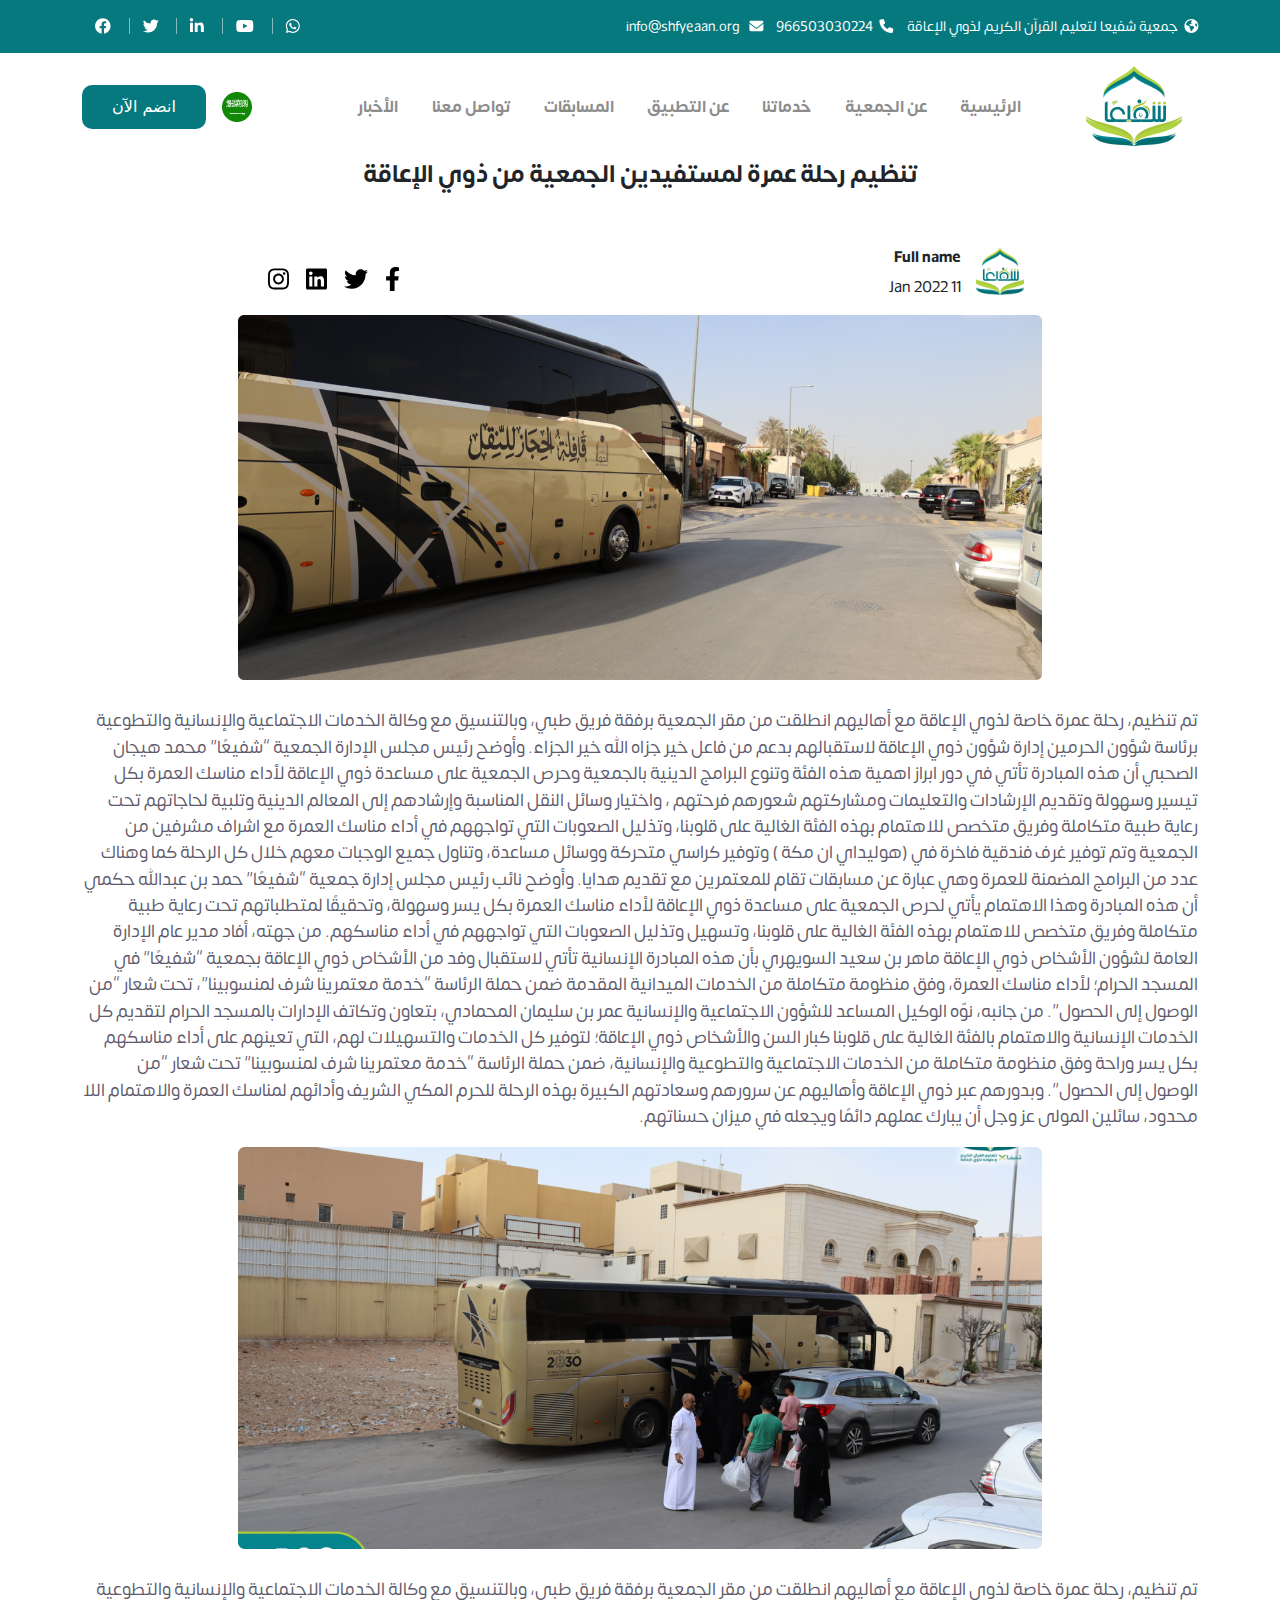
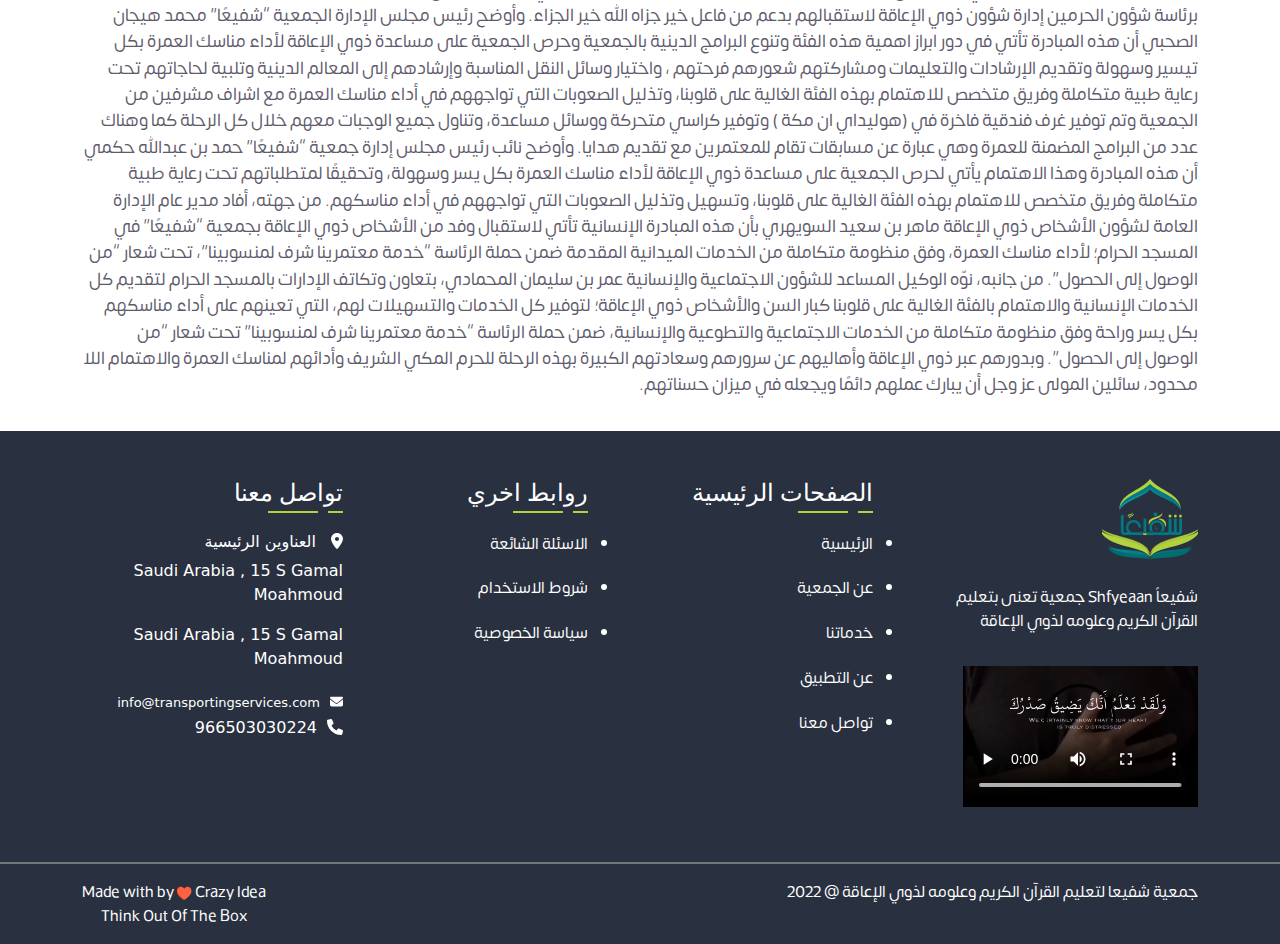
==== commit 309a2278: "news" ====
--- a/blog_detalis.htm
+++ b/blog_detalis.htm
@@ -90,10 +90,13 @@
               <a class="nav-link" href="#screen">عن التطبيق</a>
             </li>
             <li class="nav-item">
+              <a class="nav-link" href="competitions.html"> المسابقات</a>
+            </li>
+            <li class="nav-item">
               <a class="nav-link" href="#footer">تواصل معنا</a>
             </li>
             <li class="nav-item">
-              <a class="nav-link " href="#end-arrticals">الأخبار</a>
+              <a class="nav-link " href="News.html">الأخبار</a>
             </li>
           </ul>
           <div class="shafia-btn">
--- a/css/main.css
+++ b/css/main.css
@@ -851,12 +851,12 @@
   }
 }
 /* competitions */
-.competitions{
-   background-image: url(../img/race.png);
-   background-size: cover;
+.competitions {
+  background-image: url(../img/cover.png);
+  background-size: contain;
   width: 100%;
-  height: 100vh;
   background-repeat: no-repeat;
+  padding: 5rem 0;
 }
 .competitions .head {
   display: flex;
@@ -876,7 +876,6 @@
   color: rgba(141, 141, 141, 1);
 }
 .cards-competitions {
-
   padding: 1rem;
   /* background-size: cover;
   background-position: center center;
@@ -886,6 +885,7 @@
   background-color: white;
   border-radius: 10px;
   padding: 10px;
+  margin: 0.5rem 0;
 }
 .cards-competitions .card-competitions img {
   width: 100%;
@@ -902,7 +902,7 @@
   font-size: 16px;
   font-family: "regular";
   color: rgba(111, 119, 123, 1);
-  margin: .5rem 0 .8rem;
+  margin: 0.5rem 0 0.8rem;
 }
 .cards-competitions .card-competitions .calender {
   display: flex;
@@ -910,19 +910,21 @@
   justify-content: space-between;
   flex-wrap: wrap;
 }
-.cards-competitions .card-competitions .btn-success{
-width: 100%;
-background-color: rgba(6, 121, 126, 1);
-color: white;
-border-radius: 10px;
-box-shadow: none ;
-padding: .6rem 0;
-transition: all 0.7s ease-out;
-}
-.cards-competitions .card-competitions .btn-success:hover{
-background-color: transparent;
-color: rgba(6, 121, 126, 1);
-border: solid 1px rgba(6, 121, 126, 1);
+.cards-competitions .card-competitions .btn-success {
+  width: 100%;
+  background-color: rgba(6, 121, 126, 1);
+  color: white;
+  border-radius: 10px;
+  box-shadow: none;
+  padding: 0.6rem 0;
+  transition: all 0.7s ease-out;
+  font-family: "regular";
+  font-size: 16px;
+}
+.cards-competitions .card-competitions .btn-success:hover {
+  background-color: transparent;
+  color: rgba(6, 121, 126, 1);
+  border: solid 1px rgba(6, 121, 126, 1);
 }
 .cards-competitions .card-competitions .calender svg {
   color: rgba(111, 119, 123, 1);
@@ -930,11 +932,45 @@
 }
 .cards-competitions .card-competitions .calender p {
   color: black;
+  padding-top: 1rem;
   font-size: 14px;
   font-family: "regular";
 }
 .cards-competitions .card-competitions .calender span {
   color: rgba(111, 119, 123, 1);
+}
+.competitions .more {
+  display: flex;
+  justify-content: center;
+  align-items: center;
+  margin: 2rem 0;
+}
+.competitions .more .btn {
+  padding: 10px 30px;
+  border-radius: 10px;
+  background-color: rgba(178, 210, 63, 1);
+  color: white;
+  border: none;
+  box-shadow: none;
+  font-family: "regular";
+  transition: all 0.7s ease-out;
+}
+.competitions .more .btn:hover {
+  background-color: rgba(6, 121, 126, 1);
+}
+@media (max-width: 600px) {
+  .cards-competitions .card-competitions h4 {
+    font-size: 16px;
+  }
+  .cards-competitions .card-competitions p {
+    font-size: 13px;
+  }
+  .cards-competitions .card-competitions .calender p {
+    font-size: 12px;
+  }
+  .cards-competitions .card-competitions .btn-success {
+    font-size: 14px;
+  }
 }
 /* competitions */
 
@@ -1523,6 +1559,14 @@
   margin-top: 3rem;
   padding-bottom: 4rem;
 }
+.starss-two {
+  background-image: url(../img/stars2.png);
+  background-size: cover;
+  background-position: center center;
+  background-repeat: no-repeat;
+  padding-top: 3rem;
+  padding-bottom: 4rem;
+}
 
 /* scroll-up */
 #button {
@@ -1579,6 +1623,255 @@
   color: black;
 }
 /* scroll-up */
+/* join-compitition */
+.join-compitition .img img {
+  width: 95%;
+}
+.join-compitition .date {
+  margin: 1rem 0;
+}
+.join-compitition .date .calender {
+  display: flex;
+  align-items: center;
+  background-color: rgba(226, 237, 238, 1);
+  border-radius: 7px;
+  padding: 0.5rem 0;
+}
+.join-compitition .detailss h4 {
+  font-family: "bold";
+  font-size: 20px;
+}
+.join-compitition .date .calender .svg {
+  width: 40px;
+  height: 40px;
+  background-color: white;
+  border-radius: 50%;
+  display: flex;
+  align-items: center;
+  justify-content: center;
+  margin: 0 0.6rem;
+}
+.join-compitition .date .calender .svg svg {
+  color: rgba(6, 121, 126, 1);
+}
+.join-compitition .date .start h6 {
+  font-family: "regular";
+  font-size: 14px;
+}
+.join-compitition .date .start h5 {
+  font-family: "regular";
+  font-size: 16px;
+}
+.join-compitition .date h4 {
+  font-family: "bold";
+  font-size: 16px;
+  margin: 2rem 0 1rem;
+}
+.join-compitition .date p {
+  font-family: "regular";
+  font-size: 15px;
+  color: rgba(141, 141, 141, 1);
+  width: 90%;
+}
+.join-compitition .date .btn-success {
+  width: 50%;
+  background-color: rgba(6, 121, 126, 1);
+  color: white;
+  border-radius: 10px;
+  box-shadow: none;
+  padding: 0.6rem 0;
+  transition: all 0.7s ease-out;
+  font-family: "regular";
+  font-size: 16px;
+  margin: 1rem 0;
+}
+.join-compitition .Contest-prizes .one-place {
+  width: 85%;
+  background-color: rgba(255, 209, 145, 1);
+  margin: 1.5rem 0 0;
+  padding: 10rem 0rem 1rem;
+  border-radius: 16px 16px 0 0;
+  display: flex;
+  flex-direction: column;
+  align-items: center;
+  justify-content: center;
+  text-align: center;
+}
+.join-compitition .Contest-prizes .third-place {
+  width: 85%;
+  background-color: rgba(202, 188, 245, 1);
+  margin: 1.5rem 0 0;
+  padding: 5rem 0rem 1rem;
+  border-radius: 16px 16px 0 0;
+  display: flex;
+  flex-direction: column;
+  align-items: center;
+  justify-content: center;
+  text-align: center;
+}
+.join-compitition .Contest-prizes .two-place {
+  width: 85%;
+  background-color: rgba(164, 203, 205, 1);
+  margin: 1.5rem 0 0;
+  padding: 5rem 0rem 1rem;
+  border-radius: 16px 16px 0 0;
+  display: flex;
+  flex-direction: column;
+  align-items: center;
+  justify-content: center;
+  text-align: center;
+}
+.join-compitition .Contest-prizes {
+  display: flex;
+  flex-direction: column;
+  align-items: center;
+  justify-content: center;
+  margin: 0.5rem;
+}
+.prizess {
+  display: flex;
+  align-items: end;
+  justify-content: center;
+  margin: 2rem 0 0;
+}
+.prizess .one-place h5 {
+  font-size: 17px;
+  font-family: "regular";
+}
+.prizess .one-place h6 {
+  font-size: 12px;
+  font-family: "bold";
+}
+.prizess .two-place h5 {
+  font-size: 17px;
+  font-family: "regular";
+}
+.prizess .two-place h6 {
+  font-size: 12px;
+  font-family: "bold";
+}
+.prizess .third-place h5 {
+  font-size: 17px;
+  font-family: "regular";
+}
+.prizess .third-place h6 {
+  font-size: 12px;
+  font-family: "bold";
+}
+@media (max-width: 992px) {
+  .join-compitition .img img {
+    width: 75%;
+  }
+  .detailss {
+    margin: 1rem 0;
+  }
+  .join-compitition .date p {
+    width: 80%;
+  }
+  .join-compitition .date .btn-success {
+    width: 35%;
+  }
+}
+@media (max-width: 600px) {
+  .join-compitition .detailss h4 {
+    font-size: 16px;
+    margin: 0.5rem 0px;
+  }
+  .join-compitition .date p {
+    width: 95%;
+  }
+  .join-compitition .date .btn-success {
+    width: 45%;
+  }
+}
+/* join-compitition */
+
+/* Connect-with-us */
+.start-form {
+  margin: 3rem 0;
+}
+.Connect-with-us .start-form h3 {
+  font-size: 35px;
+  font-family: "bold";
+}
+.Connect-with-us .start-form h6 {
+  font-size: 15px;
+  font-family: "regular";
+}
+.Connect-with-us .start-form form label {
+  font-size: 15px;
+  font-family: "regular";
+  margin: 0.5rem 0;
+}
+.Connect-with-us .start-form form .btn-dark {
+  font-size: 15px;
+  font-family: "regular";
+  border-radius: 10px;
+  padding: 0.5rem 1rem;
+  margin: 1rem 0;
+}
+.Connect-with-us .start-form form .form-check .form-check-input {
+  float: right;
+  margin-right: 0 !important;
+  margin-left: 0.5rem;
+}
+.form-check {
+  display: flex;
+  align-items: center;
+  padding: 1rem 0;
+}
+.Connect-with-us .img {
+  margin: 3rem 0;
+}
+.Connect-with-us .img img {
+  width: 100%;
+}
+.comunication .mail svg {
+  height: 38px;
+}
+.comunication .mail h3 {
+  font-family: "bold";
+  font-size: 30px;
+  margin: 2rem 0 0.5rem;
+}
+.comunication .mail p {
+  font-family: "regular";
+  font-size: 16px;
+}
+.comunication .mail a {
+  color: black;
+}
+.comunication .mail u {
+  font-family: "regular";
+  font-size: 16px;
+  color: black;
+}
+.form-check-input:checked {
+  background-color: rgba(6, 121, 126, 1);
+  border-color: rgba(6, 121, 126, 1);
+}
+@media (max-width: 600px) {
+  .Connect-with-us .img img {
+    width: 90%;
+}
+.comunication .mail svg {
+  height: 30px;
+}
+.comunication .mail h3 {
+  font-size: 24px;
+}
+.comunication .mail p {
+  font-size: 15px;
+}
+.Connect-with-us .img {
+  margin: 3rem auto;
+  text-align: center;
+}
+}
+/* .comunication {
+  display: flex;
+} */
+/* Connect-with-us */
 
 @media (max-width: 1500px) {
 }
--- a/css/nasra.css
+++ b/css/nasra.css
@@ -213,5 +213,5 @@
         font-size: 1.1rem;
     }
     .photo-bus img {
-        width: 85%;
-    }
+        width: 64%;
+    }
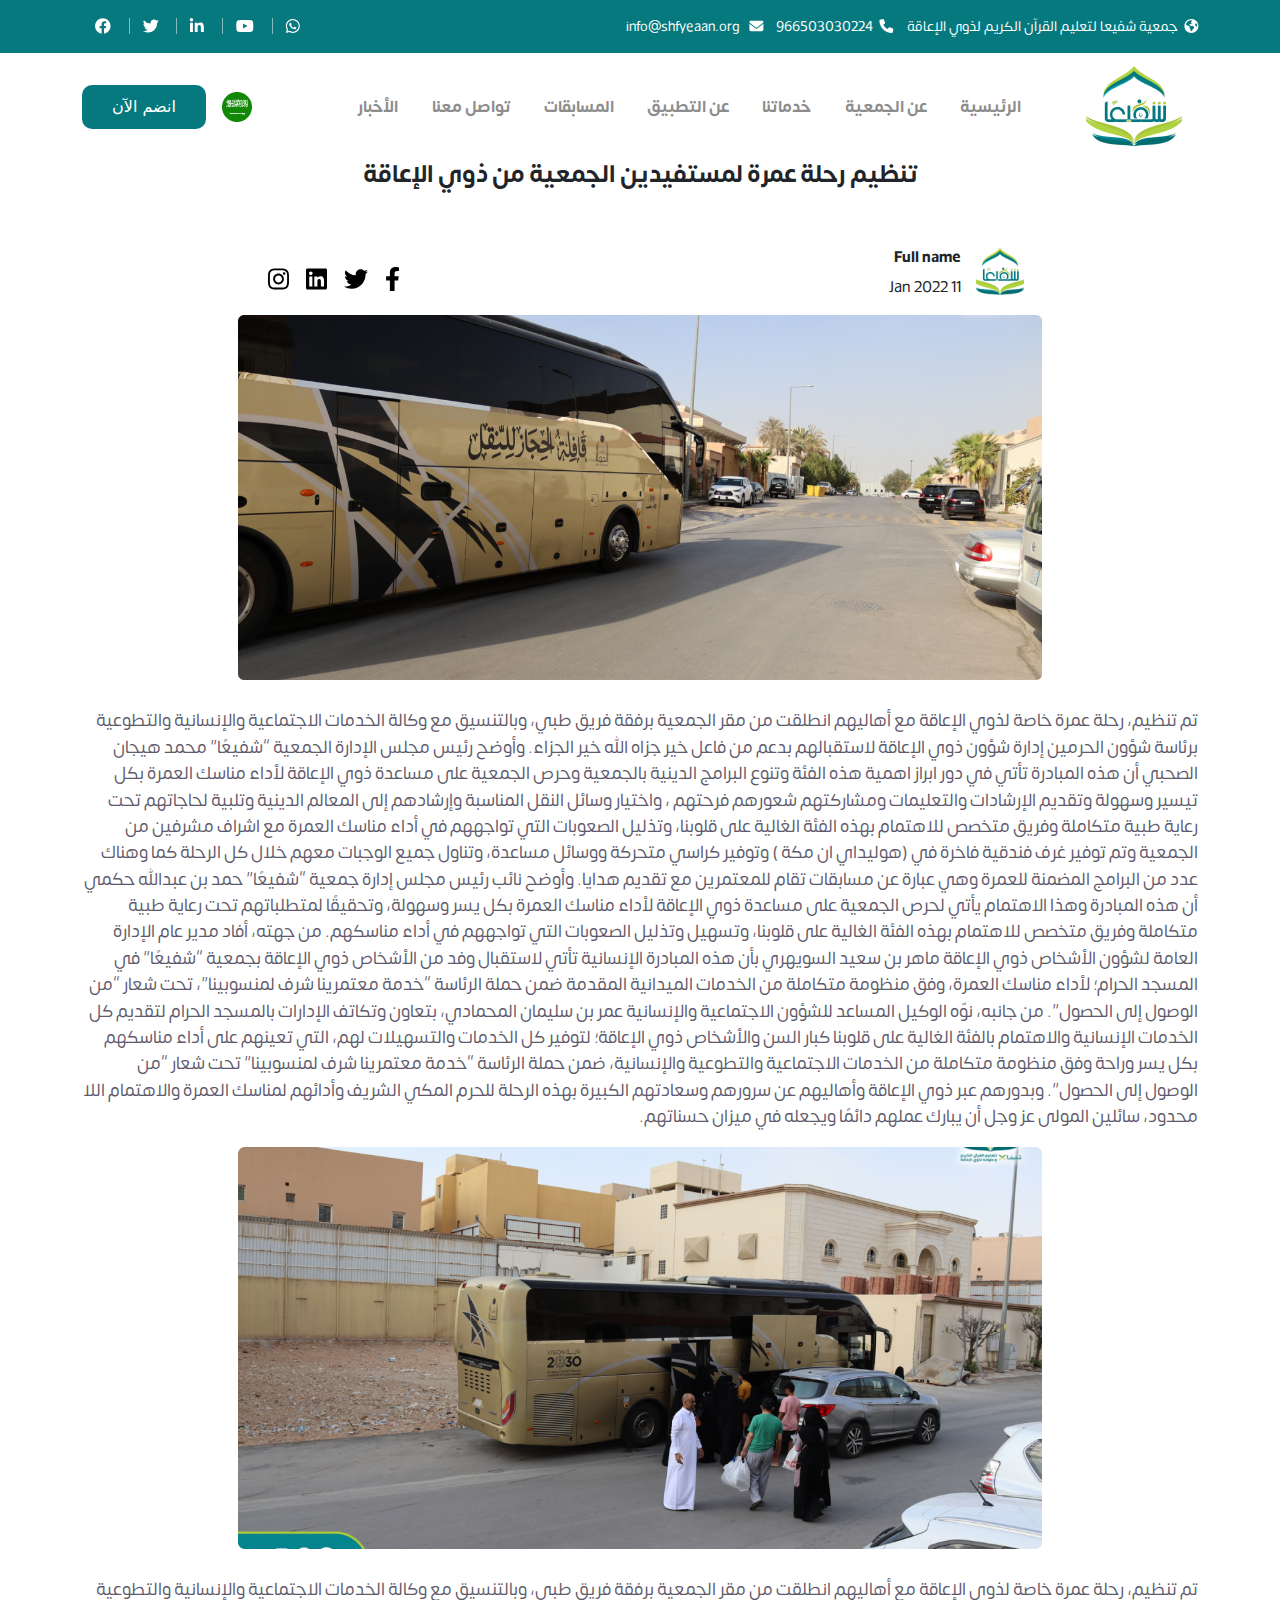
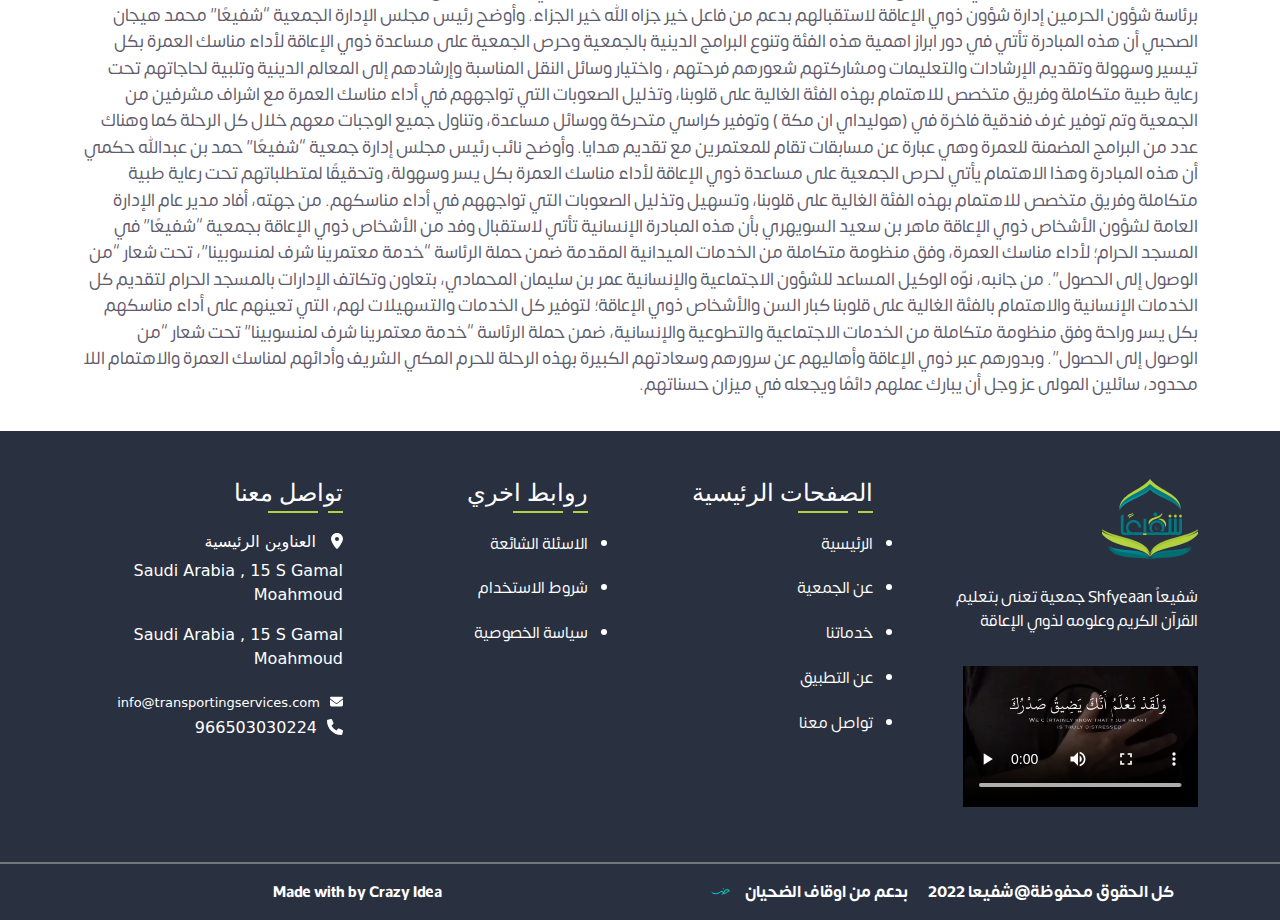
==== commit 7286ba14: "nasra" ====
--- a/blog_detalis.htm
+++ b/blog_detalis.htm
@@ -96,7 +96,7 @@
               <a class="nav-link" href="#footer">تواصل معنا</a>
             </li>
             <li class="nav-item">
-              <a class="nav-link " href="News.html">الأخبار</a>
+              <a class="nav-link" href="News.html">الأخبار</a>
             </li>
           </ul>
           <div class="shafia-btn">
@@ -111,69 +111,126 @@
     <!-- =========== ? NavBar =========== -->
     <section class="parnt">
       <div class="container-fluid">
-      <div class="head-blog">
-        <h4>تنظيم رحلة عمرة لمستفيدين الجمعية من ذوي الإعاقة</h4>
-      </div>
-      
+        <div class="head-blog">
+          <h4>تنظيم رحلة عمرة لمستفيدين الجمعية من ذوي الإعاقة</h4>
+        </div>
+
         <div class="logo-blog">
-            <div class="logo-bl">
-               <div class="img-lo">
-                <img src="img/smal-logo.png" alt="">
-               </div>
-                <div class="text-small">
-                    <h6>Full name</h6>
-                    <p>11 Jan 2022</p>
-                </div>
-            </div>
-            <div class="face">
-                <a href="#"><i class="fa-brands fa-facebook-f"></i></a>
-                <a href="#"><i class="fa-brands fa-twitter"></i></a>
-                <a href="#"><i class="fa-brands fa-linkedin"></i></a>
-                <a href="#"><i class="fa-brands fa-instagram"></i></a>
-            </div>
+          <div class="logo-bl">
+            <div class="img-lo">
+              <img src="img/smal-logo.png" alt="" />
+            </div>
+            <div class="text-small">
+              <h6>Full name</h6>
+              <p>11 Jan 2022</p>
+            </div>
+          </div>
+          <div class="face">
+            <a href="#"><i class="fa-brands fa-facebook-f"></i></a>
+            <a href="#"><i class="fa-brands fa-twitter"></i></a>
+            <a href="#"><i class="fa-brands fa-linkedin"></i></a>
+            <a href="#"><i class="fa-brands fa-instagram"></i></a>
+          </div>
         </div>
         <div class="bus">
-            <div class="photo-bus">
-                <img src="img/bus.png" alt="">
-            </div>
-         <div class="jjj">
+          <div class="photo-bus">
+            <img src="img/bus.png" alt="" />
+          </div>
+          <div class="jjj">
             <div class="text-bus">
-                <div class="container">
-                    <p class="gggg">تم تنظيم، رحلة عمرة خاصة لذوي الإعاقة مع أهاليهم انطلقت من مقر الجمعية برفقة فريق طبي، وبالتنسيق مع وكالة الخدمات الاجتماعية والإنسانية والتطوعية برئاسة شؤون الحرمين إدارة شؤون ذوي الإعاقة لاستقبالهم بدعم من فاعل خير جزاه الله خير الجزاء.
-                        وأوضح رئيس مجلس الإدارة الجمعية “شفيعًا” محمد هيجان الصحبي أن هذه المبادرة تأتي في دور ابراز اهمية هذه الفئة وتنوع البرامج الدينية بالجمعية وحرص الجمعية على مساعدة ذوي الإعاقة لأداء مناسك العمرة بكل تيسير وسهولة وتقديم الإرشادات والتعليمات ومشاركتهم شعورهم فرحتهم ، واختيار وسائل النقل المناسبة وإرشادهم إلى المعالم الدينية وتلبية لحاجاتهم تحت رعاية طبية متكاملة وفريق متخصص للاهتمام بهذه الفئة الغالية على قلوبنا، وتذليل الصعوبات التي تواجههم في أداء مناسك العمرة مع اشراف مشرفين من الجمعية وتم توفير غرف فندقية فاخرة في (هوليداي ان مكة ) وتوفير كراسي متحركة ووسائل مساعدة، وتناول جميع الوجبات معهم خلال كل الرحلة كما وهناك عدد من البرامج المضمنة للعمرة وهي عبارة عن مسابقات تقام للمعتمرين مع تقديم هدايا.
-                        وأوضح نائب رئيس مجلس إدارة جمعية “شفيعًا” حمد بن عبدالله حكمي أن هذه المبادرة وهذا الاهتمام يأتي لحرص الجمعية على مساعدة ذوي الإعاقة لأداء مناسك العمرة بكل يسر وسهولة، وتحقيقًا لمتطلباتهم تحت رعاية طبية متكاملة 
-                        وفريق متخصص للاهتمام بهذه الفئة الغالية على قلوبنا، وتسهيل وتذليل الصعوبات التي تواجههم في أداء مناسكهم.
-                        من جهته، أفاد مدير عام الإدارة العامة لشؤون الأشخاص ذوي الإعاقة ماهر بن سعيد السويهري بأن هذه المبادرة الإنسانية تأتي لاستقبال وفد من الأشخاص ذوي الإعاقة بجمعية “شفيعًا” في المسجد الحرام؛ لأداء مناسك العمرة، وفق منظومة متكاملة من الخدمات 
-                        الميدانية المقدمة ضمن حملة الرئاسة “خدمة معتمرينا شرف لمنسوبينا”، تحت شعار “من الوصول إلى الحصول”.
-                        من جانبه، نوّه الوكيل المساعد للشؤون الاجتماعية والإنسانية عمر بن سليمان المحمادي، بتعاون وتكاتف الإدارات بالمسجد الحرام لتقديم كل الخدمات الإنسانية والاهتمام بالفئة الغالية على قلوبنا كبار السن والأشخاص ذوي الإعاقة؛ لتوفير كل الخدمات والتسهيلات لهم، التي تعينهم على أداء مناسكهم بكل يسر وراحة وفق منظومة متكاملة من الخدمات الاجتماعية والتطوعية والإنسانية، ضمن حملة الرئاسة “خدمة معتمرينا شرف لمنسوبينا” تحت شعار “من الوصول إلى الحصول”.
-                        وبدورهم عبر ذوي الإعاقة وأهاليهم عن سرورهم وسعادتهم الكبيرة بهذه الرحلة للحرم المكي الشريف
-                         وأدائهم لمناسك العمرة والاهتمام اللا محدود، سائلين المولى عز وجل أن يبارك عملهم دائمًا ويجعله في ميزان حسناتهم.</p>
-                </div>
-            </div>
-         </div>
+              <div class="container">
+                <p class="gggg">
+                  تم تنظيم، رحلة عمرة خاصة لذوي الإعاقة مع أهاليهم انطلقت من مقر
+                  الجمعية برفقة فريق طبي، وبالتنسيق مع وكالة الخدمات الاجتماعية
+                  والإنسانية والتطوعية برئاسة شؤون الحرمين إدارة شؤون ذوي
+                  الإعاقة لاستقبالهم بدعم من فاعل خير جزاه الله خير الجزاء.
+                  وأوضح رئيس مجلس الإدارة الجمعية “شفيعًا” محمد هيجان الصحبي أن
+                  هذه المبادرة تأتي في دور ابراز اهمية هذه الفئة وتنوع البرامج
+                  الدينية بالجمعية وحرص الجمعية على مساعدة ذوي الإعاقة لأداء
+                  مناسك العمرة بكل تيسير وسهولة وتقديم الإرشادات والتعليمات
+                  ومشاركتهم شعورهم فرحتهم ، واختيار وسائل النقل المناسبة
+                  وإرشادهم إلى المعالم الدينية وتلبية لحاجاتهم تحت رعاية طبية
+                  متكاملة وفريق متخصص للاهتمام بهذه الفئة الغالية على قلوبنا،
+                  وتذليل الصعوبات التي تواجههم في أداء مناسك العمرة مع اشراف
+                  مشرفين من الجمعية وتم توفير غرف فندقية فاخرة في (هوليداي ان
+                  مكة ) وتوفير كراسي متحركة ووسائل مساعدة، وتناول جميع الوجبات
+                  معهم خلال كل الرحلة كما وهناك عدد من البرامج المضمنة للعمرة
+                  وهي عبارة عن مسابقات تقام للمعتمرين مع تقديم هدايا. وأوضح نائب
+                  رئيس مجلس إدارة جمعية “شفيعًا” حمد بن عبدالله حكمي أن هذه
+                  المبادرة وهذا الاهتمام يأتي لحرص الجمعية على مساعدة ذوي
+                  الإعاقة لأداء مناسك العمرة بكل يسر وسهولة، وتحقيقًا لمتطلباتهم
+                  تحت رعاية طبية متكاملة وفريق متخصص للاهتمام بهذه الفئة الغالية
+                  على قلوبنا، وتسهيل وتذليل الصعوبات التي تواجههم في أداء
+                  مناسكهم. من جهته، أفاد مدير عام الإدارة العامة لشؤون الأشخاص
+                  ذوي الإعاقة ماهر بن سعيد السويهري بأن هذه المبادرة الإنسانية
+                  تأتي لاستقبال وفد من الأشخاص ذوي الإعاقة بجمعية “شفيعًا” في
+                  المسجد الحرام؛ لأداء مناسك العمرة، وفق منظومة متكاملة من
+                  الخدمات الميدانية المقدمة ضمن حملة الرئاسة “خدمة معتمرينا شرف
+                  لمنسوبينا”، تحت شعار “من الوصول إلى الحصول”. من جانبه، نوّه
+                  الوكيل المساعد للشؤون الاجتماعية والإنسانية عمر بن سليمان
+                  المحمادي، بتعاون وتكاتف الإدارات بالمسجد الحرام لتقديم كل
+                  الخدمات الإنسانية والاهتمام بالفئة الغالية على قلوبنا كبار
+                  السن والأشخاص ذوي الإعاقة؛ لتوفير كل الخدمات والتسهيلات لهم،
+                  التي تعينهم على أداء مناسكهم بكل يسر وراحة وفق منظومة متكاملة
+                  من الخدمات الاجتماعية والتطوعية والإنسانية، ضمن حملة الرئاسة
+                  “خدمة معتمرينا شرف لمنسوبينا” تحت شعار “من الوصول إلى الحصول”.
+                  وبدورهم عبر ذوي الإعاقة وأهاليهم عن سرورهم وسعادتهم الكبيرة
+                  بهذه الرحلة للحرم المكي الشريف وأدائهم لمناسك العمرة والاهتمام
+                  اللا محدود، سائلين المولى عز وجل أن يبارك عملهم دائمًا ويجعله
+                  في ميزان حسناتهم.
+                </p>
+              </div>
+            </div>
+          </div>
         </div>
         <div class="bus">
-            <div class="photo-bus">
-                <img src="img/bus -1.png" alt="">
-            </div>
-        
-            <div class="text-bus">
-                <div class="container">
-                    <p class="gggg">تم تنظيم، رحلة عمرة خاصة لذوي الإعاقة مع أهاليهم انطلقت من مقر الجمعية برفقة فريق طبي، وبالتنسيق مع وكالة الخدمات الاجتماعية والإنسانية والتطوعية برئاسة شؤون الحرمين إدارة شؤون ذوي الإعاقة لاستقبالهم بدعم من فاعل خير جزاه الله خير الجزاء.
-                        وأوضح رئيس مجلس الإدارة الجمعية “شفيعًا” محمد هيجان الصحبي أن هذه المبادرة تأتي في دور ابراز اهمية هذه الفئة وتنوع البرامج الدينية بالجمعية وحرص الجمعية على مساعدة ذوي الإعاقة لأداء مناسك العمرة بكل تيسير وسهولة وتقديم الإرشادات والتعليمات ومشاركتهم شعورهم فرحتهم ، واختيار وسائل النقل المناسبة وإرشادهم إلى المعالم الدينية وتلبية لحاجاتهم تحت رعاية طبية متكاملة وفريق متخصص للاهتمام بهذه الفئة الغالية على قلوبنا، وتذليل الصعوبات التي تواجههم في أداء مناسك العمرة مع اشراف مشرفين من الجمعية وتم توفير غرف فندقية فاخرة في (هوليداي ان مكة ) وتوفير كراسي متحركة ووسائل مساعدة، وتناول جميع الوجبات معهم خلال كل الرحلة كما وهناك عدد من البرامج المضمنة للعمرة وهي عبارة عن مسابقات تقام للمعتمرين مع تقديم هدايا.
-                        وأوضح نائب رئيس مجلس إدارة جمعية “شفيعًا” حمد بن عبدالله حكمي أن هذه المبادرة وهذا الاهتمام يأتي لحرص الجمعية على مساعدة ذوي الإعاقة لأداء مناسك العمرة بكل يسر وسهولة، وتحقيقًا لمتطلباتهم تحت رعاية طبية متكاملة 
-                        وفريق متخصص للاهتمام بهذه الفئة الغالية على قلوبنا، وتسهيل وتذليل الصعوبات التي تواجههم في أداء مناسكهم.
-                        من جهته، أفاد مدير عام الإدارة العامة لشؤون الأشخاص ذوي الإعاقة ماهر بن سعيد السويهري بأن هذه المبادرة الإنسانية تأتي لاستقبال وفد من الأشخاص ذوي الإعاقة بجمعية “شفيعًا” في المسجد الحرام؛ لأداء مناسك العمرة، وفق منظومة متكاملة من الخدمات 
-                        الميدانية المقدمة ضمن حملة الرئاسة “خدمة معتمرينا شرف لمنسوبينا”، تحت شعار “من الوصول إلى الحصول”.
-                        من جانبه، نوّه الوكيل المساعد للشؤون الاجتماعية والإنسانية عمر بن سليمان المحمادي، بتعاون وتكاتف الإدارات بالمسجد الحرام لتقديم كل الخدمات الإنسانية والاهتمام بالفئة الغالية على قلوبنا كبار السن والأشخاص ذوي الإعاقة؛ لتوفير كل الخدمات والتسهيلات لهم، التي تعينهم على أداء مناسكهم بكل يسر وراحة وفق منظومة متكاملة من الخدمات الاجتماعية والتطوعية والإنسانية، ضمن حملة الرئاسة “خدمة معتمرينا شرف لمنسوبينا” تحت شعار “من الوصول إلى الحصول”.
-                        وبدورهم عبر ذوي الإعاقة وأهاليهم عن سرورهم وسعادتهم الكبيرة بهذه الرحلة للحرم المكي الشريف
-                         وأدائهم لمناسك العمرة والاهتمام اللا محدود، سائلين المولى عز وجل أن يبارك عملهم دائمًا ويجعله في ميزان حسناتهم.</p>
-                </div>
-            </div>
-         
-        </div>
-     
-       
+          <div class="photo-bus">
+            <img src="img/bus -1.png" alt="" />
+          </div>
+
+          <div class="text-bus">
+            <div class="container">
+              <p class="gggg">
+                تم تنظيم، رحلة عمرة خاصة لذوي الإعاقة مع أهاليهم انطلقت من مقر
+                الجمعية برفقة فريق طبي، وبالتنسيق مع وكالة الخدمات الاجتماعية
+                والإنسانية والتطوعية برئاسة شؤون الحرمين إدارة شؤون ذوي الإعاقة
+                لاستقبالهم بدعم من فاعل خير جزاه الله خير الجزاء. وأوضح رئيس
+                مجلس الإدارة الجمعية “شفيعًا” محمد هيجان الصحبي أن هذه المبادرة
+                تأتي في دور ابراز اهمية هذه الفئة وتنوع البرامج الدينية بالجمعية
+                وحرص الجمعية على مساعدة ذوي الإعاقة لأداء مناسك العمرة بكل تيسير
+                وسهولة وتقديم الإرشادات والتعليمات ومشاركتهم شعورهم فرحتهم ،
+                واختيار وسائل النقل المناسبة وإرشادهم إلى المعالم الدينية وتلبية
+                لحاجاتهم تحت رعاية طبية متكاملة وفريق متخصص للاهتمام بهذه الفئة
+                الغالية على قلوبنا، وتذليل الصعوبات التي تواجههم في أداء مناسك
+                العمرة مع اشراف مشرفين من الجمعية وتم توفير غرف فندقية فاخرة في
+                (هوليداي ان مكة ) وتوفير كراسي متحركة ووسائل مساعدة، وتناول جميع
+                الوجبات معهم خلال كل الرحلة كما وهناك عدد من البرامج المضمنة
+                للعمرة وهي عبارة عن مسابقات تقام للمعتمرين مع تقديم هدايا. وأوضح
+                نائب رئيس مجلس إدارة جمعية “شفيعًا” حمد بن عبدالله حكمي أن هذه
+                المبادرة وهذا الاهتمام يأتي لحرص الجمعية على مساعدة ذوي الإعاقة
+                لأداء مناسك العمرة بكل يسر وسهولة، وتحقيقًا لمتطلباتهم تحت رعاية
+                طبية متكاملة وفريق متخصص للاهتمام بهذه الفئة الغالية على قلوبنا،
+                وتسهيل وتذليل الصعوبات التي تواجههم في أداء مناسكهم. من جهته،
+                أفاد مدير عام الإدارة العامة لشؤون الأشخاص ذوي الإعاقة ماهر بن
+                سعيد السويهري بأن هذه المبادرة الإنسانية تأتي لاستقبال وفد من
+                الأشخاص ذوي الإعاقة بجمعية “شفيعًا” في المسجد الحرام؛ لأداء
+                مناسك العمرة، وفق منظومة متكاملة من الخدمات الميدانية المقدمة
+                ضمن حملة الرئاسة “خدمة معتمرينا شرف لمنسوبينا”، تحت شعار “من
+                الوصول إلى الحصول”. من جانبه، نوّه الوكيل المساعد للشؤون
+                الاجتماعية والإنسانية عمر بن سليمان المحمادي، بتعاون وتكاتف
+                الإدارات بالمسجد الحرام لتقديم كل الخدمات الإنسانية والاهتمام
+                بالفئة الغالية على قلوبنا كبار السن والأشخاص ذوي الإعاقة؛ لتوفير
+                كل الخدمات والتسهيلات لهم، التي تعينهم على أداء مناسكهم بكل يسر
+                وراحة وفق منظومة متكاملة من الخدمات الاجتماعية والتطوعية
+                والإنسانية، ضمن حملة الرئاسة “خدمة معتمرينا شرف لمنسوبينا” تحت
+                شعار “من الوصول إلى الحصول”. وبدورهم عبر ذوي الإعاقة وأهاليهم عن
+                سرورهم وسعادتهم الكبيرة بهذه الرحلة للحرم المكي الشريف وأدائهم
+                لمناسك العمرة والاهتمام اللا محدود، سائلين المولى عز وجل أن
+                يبارك عملهم دائمًا ويجعله في ميزان حسناتهم.
+              </p>
+            </div>
+          </div>
+        </div>
       </div>
     </section>
 
@@ -243,13 +300,28 @@
         </div>
       </div>
       <div class="container">
-        <div class="end">
-          <p>
-            Made with by <img src="img/hurt.svg" alt="" />
-            <a href="https://crazyideaco.com/">Crazy Idea</a> <br />Think Out Of
-            The Box
-          </p>
-          <p>جمعية شفيعا لتعليم القرآن الكريم وعلومه لذوي الإعاقة @ 2022</p>
+        <div class="end-page">
+          <div class="made">
+            <div class="text-footer">
+              <div class="alltet">
+                <p>كل الحقوق محفوظة@شفيعا 2022</p>
+                <div class="slogn">
+                  <p>بدعم من اوقاف الضحيان</p>
+                  <img
+                    src="img/شعار_اوقاف_الضحيان-removebg-preview.png"
+                    alt=""
+                  />
+                </div>
+              </div>
+
+              <p>
+                Made with by <img src="mida/hurt.png" alt="" /><a
+                  href="https://crazyideaco.com/"
+                  >Crazy Idea</a
+                >
+              </p>
+            </div>
+          </div>
         </div>
       </div>
     </div>
--- a/css/responsive.css
+++ b/css/responsive.css
@@ -7,14 +7,23 @@
 }
 
 @media only screen and (max-width: 991.98px) {
+  .alltet {
+    flex-wrap: wrap;
+    font-size: 0.7rem;
+  }
+  .end-page{
+    width: 100%;
+  }
+  .alltet img {
+    width: 10%;
+  }
   .card_lists .card_list {
     margin-bottom: 4%;
   }
   #myChart2 {
     margin: 3% 0;
   }
-  .dropdown_filter .dropdown-toggle::after {
-  }
+  
   .more_cards .card .info {
     padding-bottom: 0;
   }
@@ -184,4 +193,27 @@
   .detials_clerck .content .img {
     width: 54px;
   }
-}
+  .end-page {
+    width: 100%;
+    position: relative;
+  }
+  .text-footer {
+    flex-wrap: wrap;
+  }
+  .alltet {
+    display: block;
+    gap: unset;
+  }
+  .alltet p {
+    font-size: 0.7rem;
+  }
+  .alltet img {
+    width: 19%;
+  }
+  .text-footer p {
+    font-size: 0.7rem;
+  }
+  .slogn {
+    gap: unset;
+  }
+}
--- a/css/main.css
+++ b/css/main.css
@@ -1868,9 +1868,6 @@
   text-align: center;
 }
 }
-/* .comunication {
-  display: flex;
-} */
 /* Connect-with-us */
 
 @media (max-width: 1500px) {
--- a/css/nasra.css
+++ b/css/nasra.css
@@ -215,3 +215,42 @@
     .photo-bus img {
         width: 64%;
     }
+    .end-page {
+        padding: 1rem;
+        
+        bottom: 0 !important;
+        width: calc(100% - 15%);
+      }
+      .text-footer {
+        display: flex;
+        justify-content: space-between;
+        align-items: center;
+        padding: 0 0.5rem;
+      }
+      .text-footer p {
+        font-family: "bold";
+        margin-bottom: 0;
+      }
+      .text-footer a {
+        color: #000;
+        text-decoration: none;
+      }
+      .alltet {
+        display: flex;
+        align-items: center;
+        gap: 20px;
+        width: 65%;
+      }
+      .alltet img {
+        width: 6%;
+      }
+      .slogn {
+        display: flex;
+        justify-content: flex-start;
+        align-items: center;
+        gap: 15px;
+        flex: 1;
+      }
+      .end-page a{
+         color: #fff;
+      }
